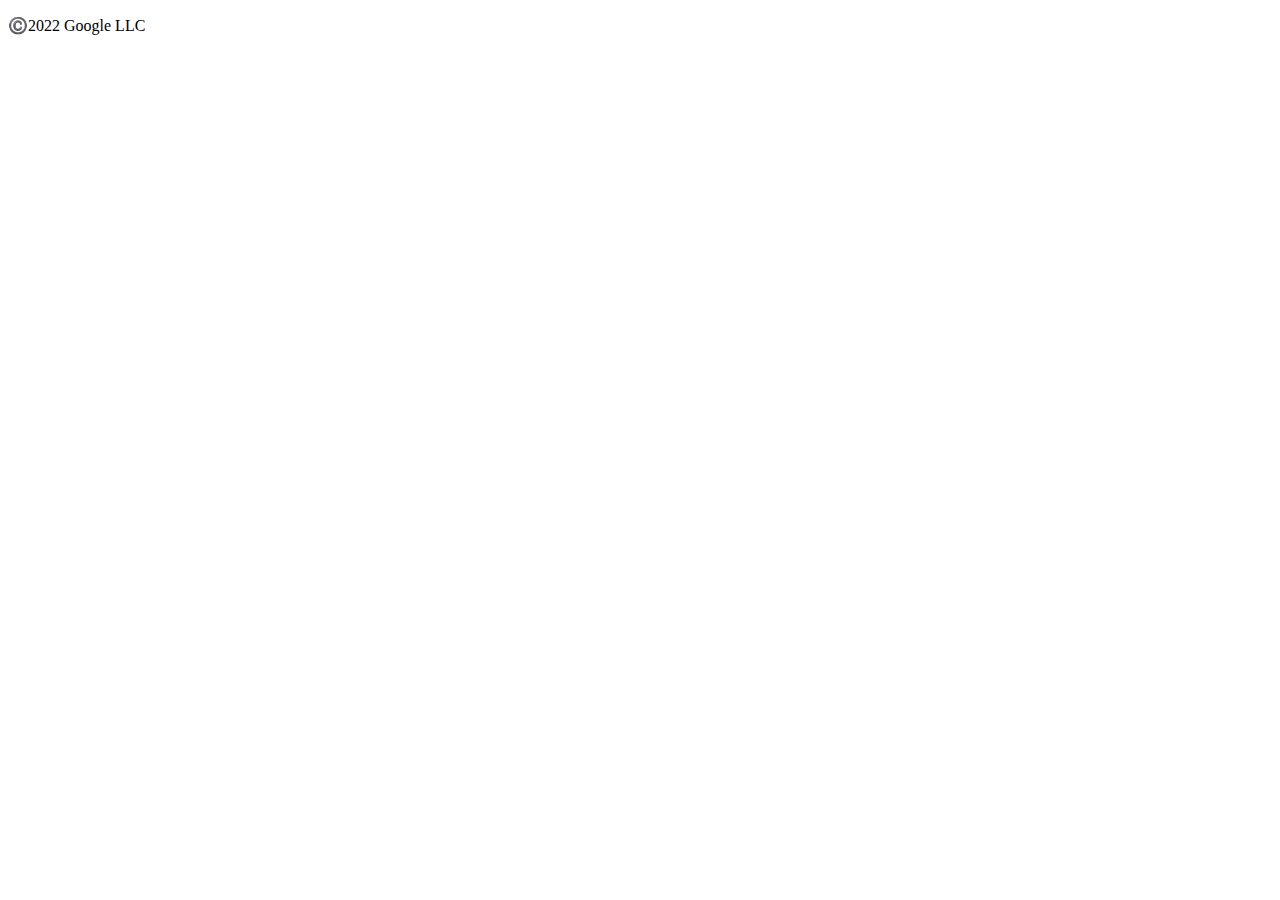
==== index.html @ 53bb259f "Merge pull request #1 from dhirajsingha143/Sections" ====
<!DOCTYPE html>
<html lang="en">
<head>
    <meta charset="UTF-8">
    <meta http-equiv="X-UA-Compatible" content="IE=edge">
    <meta name="viewport" content="width=device-width, initial-scale=1.0">
    <title>YouTube</title>
</head>
<body>
    <nav id="navigation">
        <div id="logo"></div>
        <div id="nav-YT">
            <div></div>
            <div></div>
            <div></div>
            <div></div>
        </div>
        <div id="nav-user">
            <div></div>
            <div></div>
            <div></div>
            <div></div>
            <div></div>
            <div></div>
        </div>
        <div id="nav-subscription">
            <div></div>
            <div></div>
        </div>
        <div id="nav-explore">
            <div></div>
            <div></div>
            <div></div>
            <div></div>
            <div></div>
            <div></div>
            <div></div>
            <div></div>
            <div></div>
        </div>
        <div id="nav-moreYT">
            <div></div>
            <div></div>
            <div></div>
            <div></div>
            <div></div>
        </div>
        <div id="nav-settings"></div>
        <div id="nav-report"></div>
        <div id="nav-help"></div>
        <div id="feedback"></div>
        <div id="nav-policys">
            <p>©️2022 Google LLC</p>   
        </div>
    </nav>
</body>
</html>
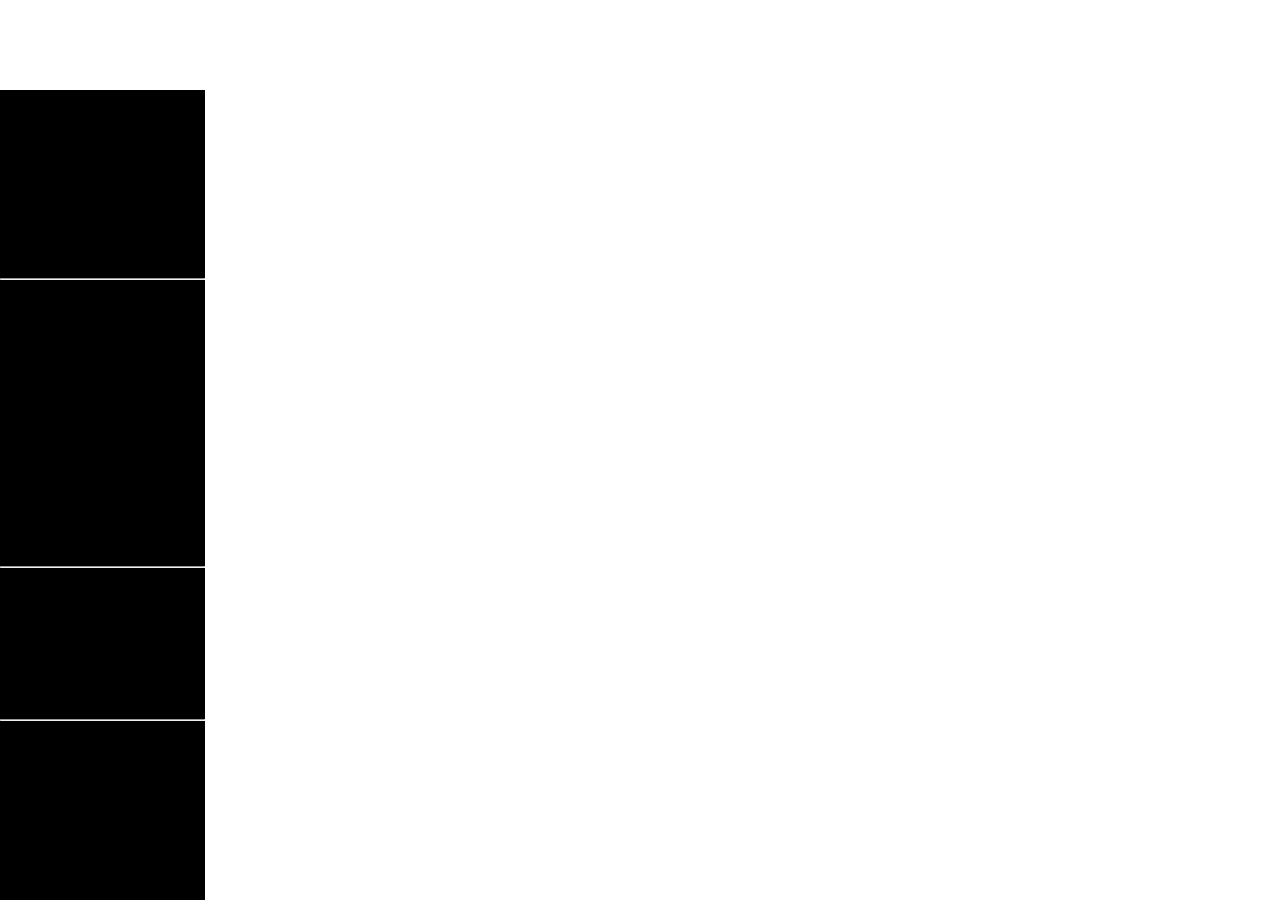
==== commit c6ca6c38: "Navigational outline is done structure is ready for content." ====
--- a/index.html
+++ b/index.html
@@ -5,16 +5,17 @@
     <meta http-equiv="X-UA-Compatible" content="IE=edge">
     <meta name="viewport" content="width=device-width, initial-scale=1.0">
     <title>YouTube</title>
+    <link rel="stylesheet" href="styles.css">
 </head>
 <body>
     <nav id="navigation">
-        <div id="logo"></div>
         <div id="nav-YT">
             <div></div>
             <div></div>
             <div></div>
             <div></div>
         </div>
+        <hr>
         <div id="nav-user">
             <div></div>
             <div></div>
@@ -23,10 +24,12 @@
             <div></div>
             <div></div>
         </div>
+        <hr>
         <div id="nav-subscription">
             <div></div>
             <div></div>
         </div>
+        <hr>
         <div id="nav-explore">
             <div></div>
             <div></div>
@@ -38,6 +41,7 @@
             <div></div>
             <div></div>
         </div>
+        <hr>
         <div id="nav-moreYT">
             <div></div>
             <div></div>
@@ -45,10 +49,12 @@
             <div></div>
             <div></div>
         </div>
-        <div id="nav-settings"></div>
+        <hr>
+        <div id="nav-setting"></div>
         <div id="nav-report"></div>
         <div id="nav-help"></div>
         <div id="feedback"></div>
+        <hr>
         <div id="nav-policys">
             <p>©️2022 Google LLC</p>   
         </div>
--- a/styles.css
+++ b/styles.css
@@ -0,0 +1,29 @@
+#navigation{
+    position: fixed;
+    width: 16vw;
+    height: 100vh;
+    background-color: rgb(0, 0, 0);
+    left: 0px;
+    top: 10vh;
+    overflow:auto;
+    color: white;
+}
+#navigation #nav-YT{
+    height:20vh;
+}
+#navigation #nav-user{
+    height: 30vh;
+}
+#navigation #nav-subscription{
+    height: 15vh;
+}
+#navigation #nav-explore{
+    height: 40vh;
+}
+#navigation #nav-moreYT{
+    height: 20vh;
+}
+#navigation #nav-setting{
+    height: 10vh;
+}
+
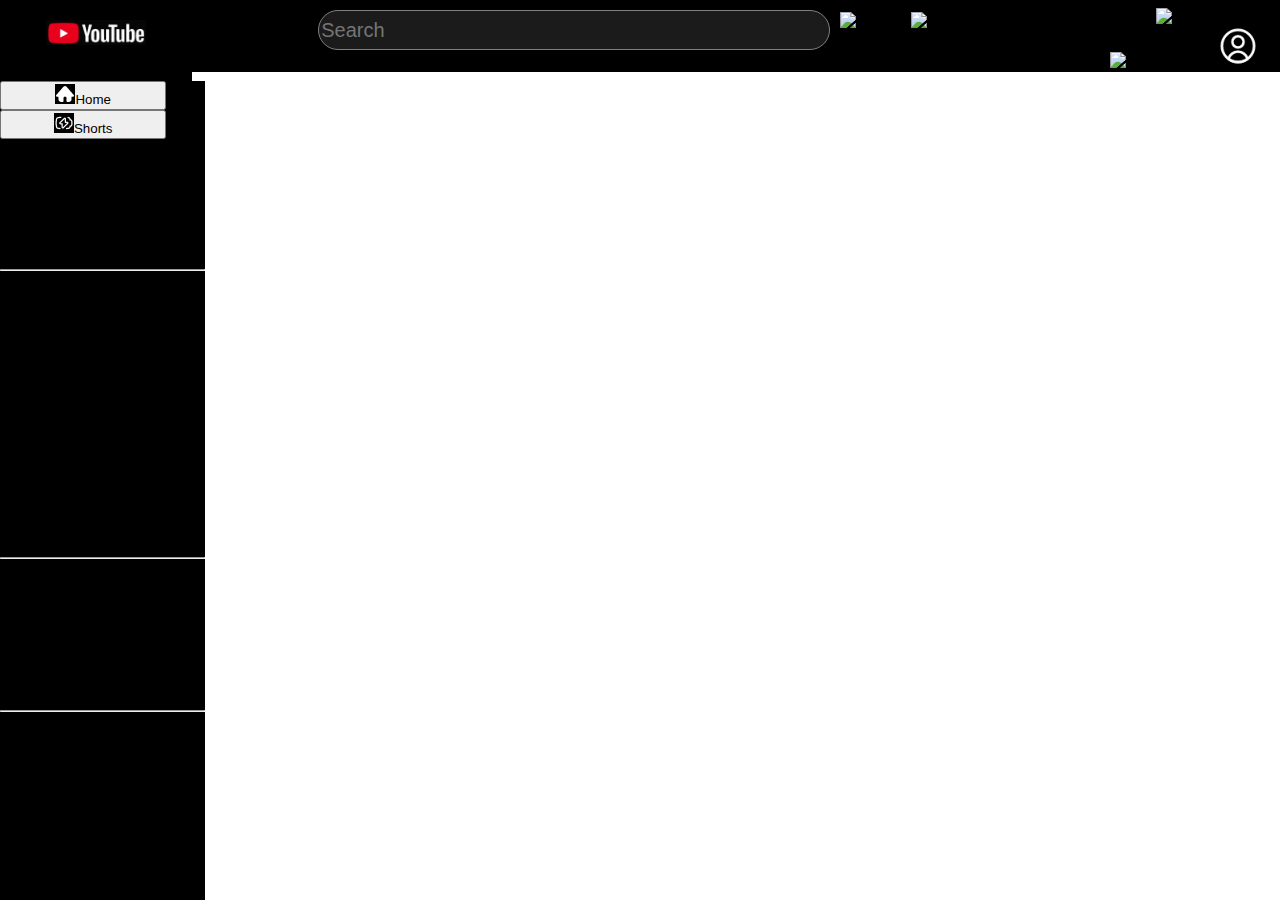
==== commit 6b65129f: "comple alignment and content filled in top navigation bar and working on left side nav." ====
--- a/index.html
+++ b/index.html
@@ -10,10 +10,8 @@
 <body>
     <nav id="navigation">
         <div id="nav-YT">
-            <div></div>
-            <div></div>
-            <div></div>
-            <div></div>
+            <button><img src="home.png" alt="home">Home</button>
+            <button><img src="shorts.png" alt="shorts">Shorts</button>
         </div>
         <hr>
         <div id="nav-user">
@@ -59,5 +57,24 @@
             <p>©️2022 Google LLC</p>   
         </div>
     </nav>
+    <div id="lead-container">
+        <div id="start">
+            <img src="yt-logo.png" alt="YouTube">
+        </div>
+        <div id="central">
+            <input type="search" name="search" placeholder="Search" autocomplete="off">
+            <div class="search">
+                <img src="search.png" alt="search">
+                <img src="voice.png" alt="voice">
+            </div>
+        </div>
+        <div id="end">
+            <div>
+            <img src="record.png" alt="record">
+            <img src="notification.png" alt="notification">
+            <img src="profile.png" alt="profile" class="profile-img">
+            </div>
+        </div>
+    </div>
 </body>
 </html>--- a/styles.css
+++ b/styles.css
@@ -4,12 +4,18 @@
     height: 100vh;
     background-color: rgb(0, 0, 0);
     left: 0px;
-    top: 10vh;
+    top: 9vh;
     overflow:auto;
     color: white;
 }
 #navigation #nav-YT{
-    height:20vh;
+    height:20vh;  
+}
+#navigation button{
+    width: 13vw;
+}
+#navigation #nav-YT img{
+    
 }
 #navigation #nav-user{
     height: 30vh;
@@ -26,4 +32,69 @@
 #navigation #nav-setting{
     height: 10vh;
 }
+#lead-container{
+    position: fixed;
+    height: 8vh;
+    width: 100vw;
+    background-color: rgb(0, 0, 0);
+    left: 0px;
+    top: 0px;
+    display: flex;
+    flex-direction: row;
+    text-align: center;
+}
+#lead-container #start{
+    background-color: rgb(0, 0, 0);
+    width: 15vw;
+    height: 9vh;
+}
 
+#lead-container #start img{
+    height: 25px;
+    width: 100px;
+    padding-top: 20px;
+}
+
+#lead-container #central{
+    background-color: rgb(0, 0, 0);
+    width: 70vw;
+    display: flex;
+    flex-direction: row;
+    justify-content: center;
+    
+}
+#lead-container #central input{
+    font-size: 20px;
+    width: 40vw;
+    height: 40px;
+    margin-top: 10px;
+    border-radius: 20px;
+    background-color: rgb(27, 27, 27);
+    border:1px solid grey;
+    color: white;
+}
+#lead-container #central img{
+    padding-top: 12px;
+    padding-left: 10px;
+    height: 35px;
+    width: 35px;
+}
+#lead-container #end{
+    background-color: rgb(0, 0, 0);
+    width: 15vw; 
+}
+#lead-container #end div{
+    padding-top: 8px;
+    float: right;
+    padding-right: 15px;
+}
+#lead-container #end img{
+    height: 40px;
+    width: 40px;
+    padding-left: 15px;
+}
+#lead-container #end .profile-img{
+    border-radius: 50%;
+}
+
+
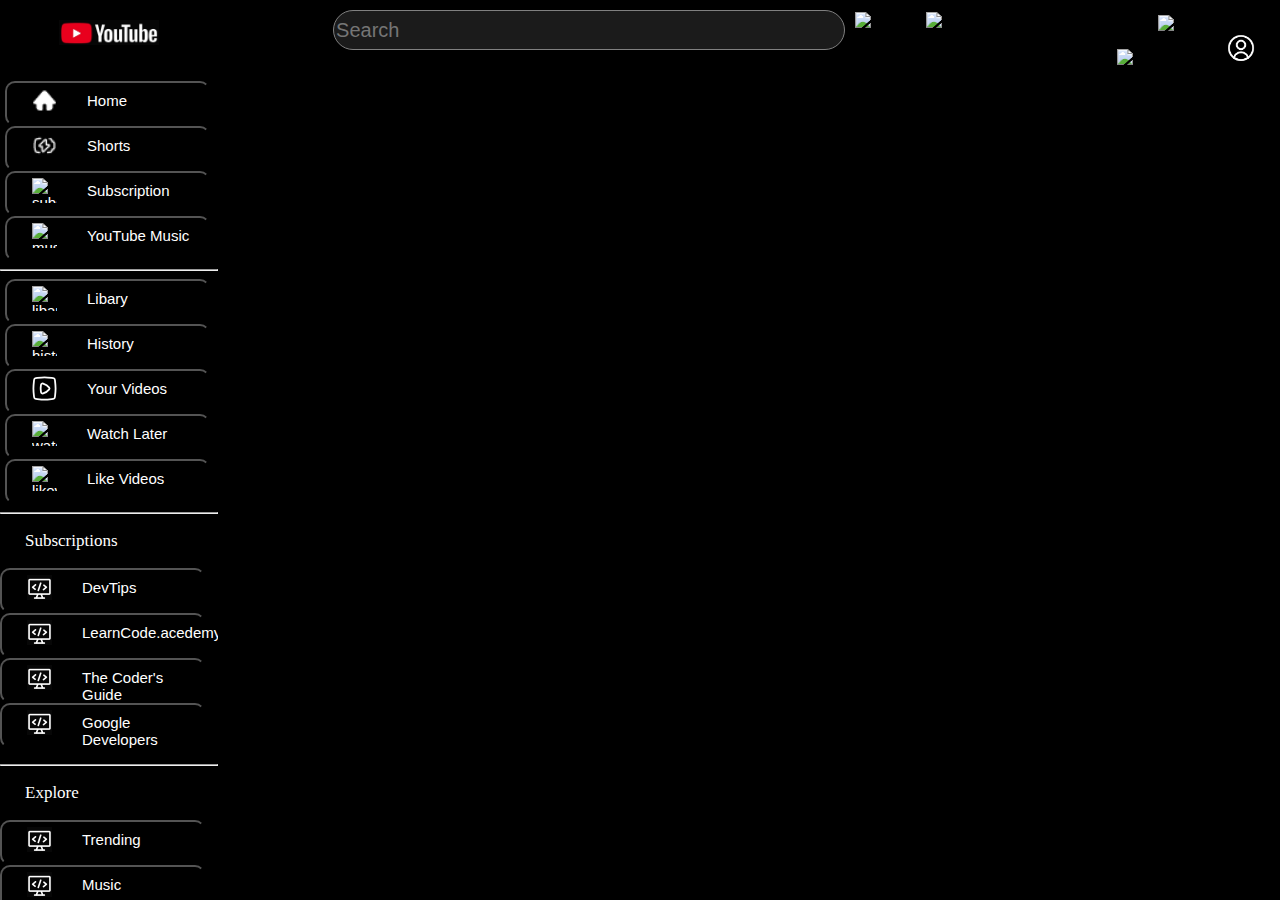
==== commit 90e149c9: "Completed the side navigational content filling on structure basis." ====
--- a/index.html
+++ b/index.html
@@ -10,51 +10,72 @@
 <body>
     <nav id="navigation">
         <div id="nav-YT">
-            <button><img src="home.png" alt="home">Home</button>
-            <button><img src="shorts.png" alt="shorts">Shorts</button>
+            <button><img src="home.png" alt="home"><div>Home</div></button>
+            <button><img src="shorts.png" alt="shorts"><div>Shorts</div></button>
+            <button><img src="subscription.png" alt="subscription"><div>Subscription</div></button>
+            <button><img src="music.png" alt="music"><div>YouTube Music</div></button>
         </div>
         <hr>
         <div id="nav-user">
-            <div></div>
-            <div></div>
-            <div></div>
-            <div></div>
-            <div></div>
-            <div></div>
+            <button><img src="libary.png" alt="libary"><div>Libary</div></button>
+            <button><img src="history.png" alt="history"><div>History</div></button>
+            <button><img src="data:image/svg+xml;utf8,%3Csvg%20xmlns%3D%22http%3A%2F%2Fwww.w3.org%2F2000%2Fsvg%22%20fill%3D%22none%22%20viewBox%3D%220%200%2014%2014%22%20height%3D%2236%22%20width%3D%2236%22%3E%3Cpath%20stroke%3D%22%23fbfbfb%22%20d%3D%22M1.18233%2011.887C1.23387%2012.3672%201.61486%2012.7479%202.09496%2012.8004C3.66389%2012.9719%205.30725%2013.2076%207.00003%2013.2076C8.69281%2013.2076%2010.3362%2012.9719%2011.9051%2012.8004C12.3852%2012.7479%2012.7662%2012.3672%2012.8177%2011.887C12.9855%2010.3238%2013.2076%208.68654%2013.2076%207.00003C13.2076%205.31352%2012.9855%203.67622%2012.8177%202.11302C12.7662%201.63282%2012.3852%201.25215%2011.9051%201.19966C10.3362%201.02814%208.69281%200.79248%207.00003%200.79248C5.30725%200.79248%203.66389%201.02814%202.09496%201.19966C1.61486%201.25215%201.23387%201.63282%201.18233%202.11302C1.01454%203.67622%200.79248%205.31352%200.79248%207.00003C0.79248%208.68654%201.01454%2010.3238%201.18233%2011.887Z%22%3E%3C%2Fpath%3E%3Cpath%20stroke%3D%22%23fbfbfb%22%20stroke-linecap%3D%22round%22%20stroke-linejoin%3D%22round%22%20d%3D%22M4.85274%206.99991C4.85274%207.56269%204.94905%208.37128%205.04174%209.01923C5.12412%209.59511%205.69326%209.96438%206.24135%209.76938C7.55747%209.30111%208.78443%208.58127%209.62875%207.50113C9.85945%207.206%209.85946%206.79381%209.62878%206.49867C8.78453%205.41851%207.55753%204.69868%206.24141%204.23044C5.69334%204.03545%205.12423%204.40468%205.04181%204.98054C4.94909%205.62849%204.85274%206.43712%204.85274%206.99991Z%22%3E%3C%2Fpath%3E%3C%2Fsvg%3E" alt="yourvideos"><div>Your Videos</div></button>
+            <button><img src="watchlater.png" alt="watchlater"><div>Watch Later</div></button>
+            <button><img src="like.png" alt="likevideos"><div>Like Videos</div></button>
         </div>
         <hr>
         <div id="nav-subscription">
-            <div></div>
-            <div></div>
+            <p>Subscriptions</p>
+            <button><img src="subs.png" alt="subs"><div>DevTips</div></button>
+            <button><img src="subs.png" alt="subs"><div>LearnCode.acedemy</div></button>
+            <button><img src="subs.png" alt="subs"><div>The Coder's Guide</div></button>
+            <button><img src="subs.png" alt="subs"><div>Google Developers</div></button>
         </div>
         <hr>
         <div id="nav-explore">
-            <div></div>
-            <div></div>
-            <div></div>
-            <div></div>
-            <div></div>
-            <div></div>
-            <div></div>
-            <div></div>
-            <div></div>
+            <p>Explore</p>
+            <button><img src="subs.png" alt="Trending"><div>Trending</div></button>
+            <button><img src="subs.png" alt="Music"><div>Music</div></button>
+            <button><img src="subs.png" alt="Films"><div>Films</div></button>
+            <button><img src="subs.png" alt="Live"><div>Live</div></button>
+            <button><img src="subs.png" alt="Gaming"><div>Gaming</div></button>
+            <button><img src="subs.png" alt="News"><div>News</div></button>
+            <button><img src="subs.png" alt="Sport"><div>Sport</div></button>
+            <button><img src="subs.png" alt="Learning"><div>Learning</div></button>
+            <button><img src="subs.png" alt="Fashion & beauty"><div>Fashion & beauty</div></button>
         </div>
         <hr>
         <div id="nav-moreYT">
-            <div></div>
-            <div></div>
-            <div></div>
-            <div></div>
-            <div></div>
+            <p>More from YouTube</p>
+            <button><img src="subs.png" alt="Trending"><div>YouTube Premium</div></button>
+            <button><img src="subs.png" alt="Music"><div>Creator Studio</div></button>
+            <button><img src="subs.png" alt="Films"><div>YouTube Music</div></button>
+            <button><img src="subs.png" alt="Live"><div>YouTube Kids</div></button>
+            <button><img src="subs.png" alt="Gaming"><div>YouTube TV</div></button>
         </div>
         <hr>
-        <div id="nav-setting"></div>
-        <div id="nav-report"></div>
-        <div id="nav-help"></div>
-        <div id="feedback"></div>
+        <div id="nav-setting">
+            <button><img src="subs.png" alt="Settings"><div>Settings</div></button>
+            <button><img src="subs.png" alt="Report history"><div>Report history</div></button>
+            <button><img src="subs.png" alt="Help"><div>Help</div></button>
+            <button><img src="subs.png" alt="Send feedback"><div>Send feedback</div></button>
+        </div>
         <hr>
-        <div id="nav-policys">
-            <p>©️2022 Google LLC</p>   
+        <div id="policys">
+            <a href="#">About</a>
+            <a href="#">Press</a>
+            <a href="#">copyright</a>
+            <a href="#">Contact us</a>
+            <a href="#">Creator</a>
+            <a href="#">Advertise</a>
+            <a href="#">Developers</a>
+            <span class="gap"></span>
+            <a href="#">Term</a>
+            <a href="#">Privacy</a>
+            <a href="#">Policy</a>
+            <a href="#">How YouTube works</a>
+            <a href="#">Test new features</a>
+            <h4>© Present by Dhiraj</h4>
         </div>
     </nav>
     <div id="lead-container">
--- a/styles.css
+++ b/styles.css
@@ -1,36 +1,77 @@
+body{
+    background-color: black;
+}
+
 #navigation{
     position: fixed;
-    width: 16vw;
+    width: 17vw;
     height: 100vh;
     background-color: rgb(0, 0, 0);
     left: 0px;
     top: 9vh;
-    overflow:auto;
+    overflow:scroll;
     color: white;
 }
 #navigation #nav-YT{
-    height:20vh;  
+    height:20vh;
+    padding-left: 5px;
 }
 #navigation button{
-    width: 13vw;
+    display: flex;
+    width: 16vw;
+    height: 5vh;
+    text-align: left;
+    padding-left: 25px;
+    padding-top: 5px;
+    border-radius: 10px;
+    font-size: 15px;
+    background-color: rgb(0, 0, 0);
+    color: white;
 }
-#navigation #nav-YT img{
-    
+#navigation button div{
+    padding-top: 4px;
+}
+#navigation button:hover{
+    background-color: rgb(29, 29, 29);
+}
+#navigation img{
+    height: 25px;
+    width: 25px;
+    padding-right: 30px;
 }
 #navigation #nav-user{
+    height: 25vh;
+    padding-left: 5px;
+}
+#navigation p{
+    font-size: 17px;
+    padding-left: 25px;
+}
+#navigation #nav-subscription{
+    height: 25vh;
+}
+#navigation #nav-explore{
+    height: 50vh;
+}
+#navigation #nav-moreYT{
     height: 30vh;
 }
-#navigation #nav-subscription{
-    height: 15vh;
-}
-#navigation #nav-explore{
-    height: 40vh;
-}
-#navigation #nav-moreYT{
+#navigation #nav-setting{
     height: 20vh;
 }
-#navigation #nav-setting{
-    height: 10vh;
+#navigation #policys{
+    height: 30vh;
+}
+#navigation a{
+    color: rgb(172, 169, 169);
+    text-decoration: none;
+    margin-left: 25px;
+    font-size: 13px;
+}
+#navigation h4{
+    color: grey;
+    text-align: center;
+    padding-top: 20px;
 }
 #lead-container{
     position: fixed;
@@ -45,7 +86,7 @@
 }
 #lead-container #start{
     background-color: rgb(0, 0, 0);
-    width: 15vw;
+    width: 17.38vw;
     height: 9vh;
 }
 
@@ -84,13 +125,13 @@
     width: 15vw; 
 }
 #lead-container #end div{
-    padding-top: 8px;
+    padding-top: 15px;
     float: right;
     padding-right: 15px;
 }
 #lead-container #end img{
-    height: 40px;
-    width: 40px;
+    height: 30px;
+    width: 30px;
     padding-left: 15px;
 }
 #lead-container #end .profile-img{
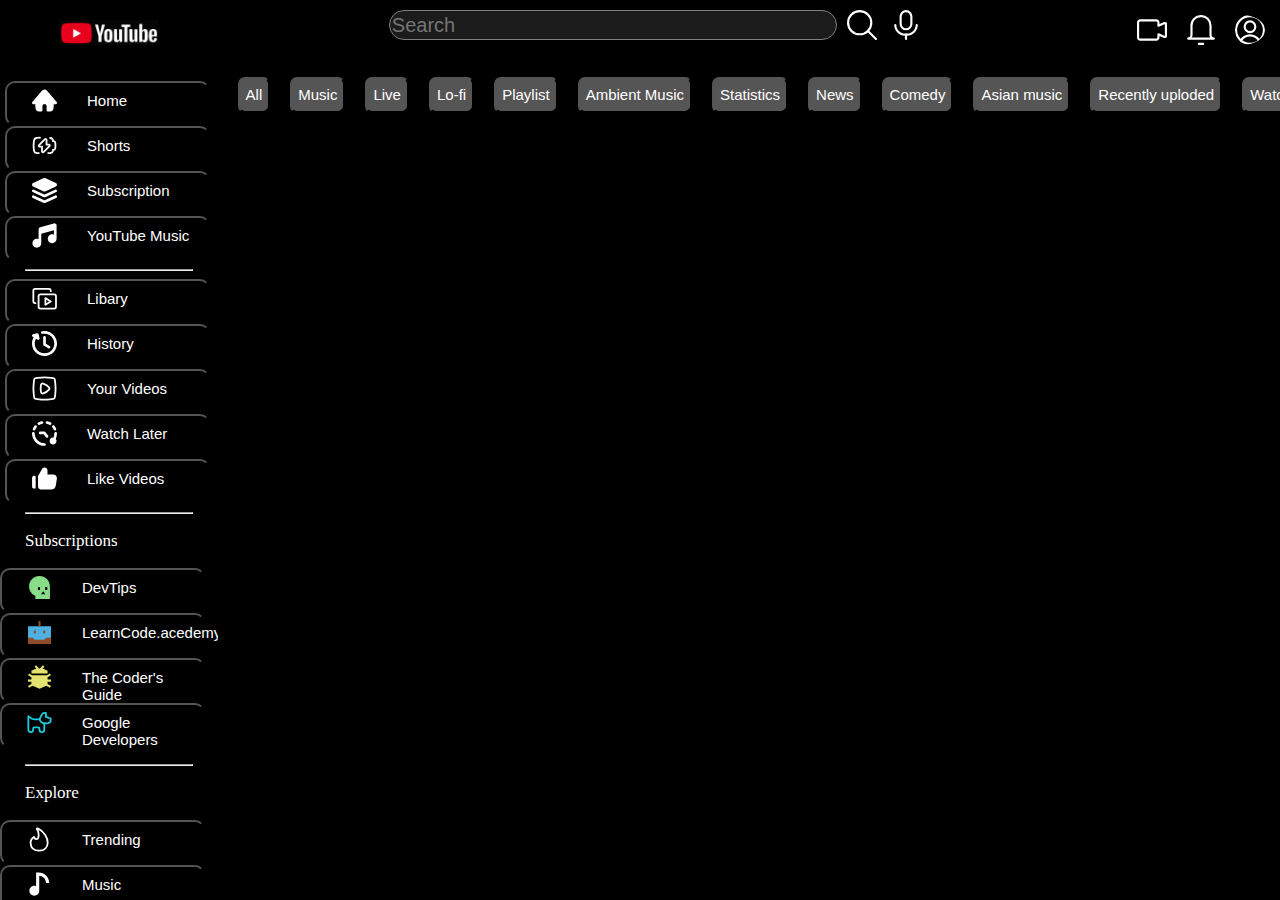
==== commit d8ee0a2d: "Merge pull request #7 from dhirajsingha143/leadcontainer" ====
--- a/index.html
+++ b/index.html
@@ -10,55 +10,55 @@
 <body>
     <nav id="navigation">
         <div id="nav-YT">
-            <button><img src="home.png" alt="home"><div>Home</div></button>
-            <button><img src="shorts.png" alt="shorts"><div>Shorts</div></button>
-            <button><img src="subscription.png" alt="subscription"><div>Subscription</div></button>
-            <button><img src="music.png" alt="music"><div>YouTube Music</div></button>
+            <button><img src="data:image/svg+xml;utf8,%3Csvg%20xmlns%3D%22http%3A%2F%2Fwww.w3.org%2F2000%2Fsvg%22%20fill%3D%22none%22%20viewBox%3D%220%200%2014%2014%22%20height%3D%2236%22%20width%3D%2236%22%3E%3Cpath%20fill%3D%22%23ffffff%22%20fill-rule%3D%22evenodd%22%20d%3D%22M6.46044%209.07125H7.5391C7.91248%209.26605%208.16738%209.65681%208.16738%2010.1071V12.6471C8.16738%2012.9232%208.39124%2013.1471%208.66738%2013.1471H10.1632C11.0795%2013.1471%2011.8587%2012.4787%2011.9982%2011.5731C12.1258%2010.7445%2012.1789%209.90722%2012.1574%209.07125H13.25C13.5433%209.07125%2013.8097%208.9003%2013.9318%208.63367C14.054%208.36705%2014.0096%208.05368%2013.8181%207.83154L8.32548%201.46014C7.62737%200.65033%206.37265%200.650333%205.67454%201.46014L0.181954%207.83154C-0.00954164%208.05368%20-0.053989%208.36705%200.0681832%208.63367C0.190355%208.9003%200.456729%209.07125%200.750011%209.07125H1.84253C1.82106%209.90722%201.87416%2010.7445%202.00176%2011.5731C2.14121%2012.4787%202.92044%2013.1471%203.83668%2013.1471H5.33216C5.6083%2013.1471%205.83216%2012.9232%205.83216%2012.6471V10.1071C5.83216%209.65681%206.08706%209.26605%206.46044%209.07125Z%22%20clip-rule%3D%22evenodd%22%3E%3C%2Fpath%3E%3C%2Fsvg%3E" alt="home"><div>Home</div></button>
+            <button><img src="data:image/svg+xml;utf8,%3Csvg%20xmlns%3D%22http%3A%2F%2Fwww.w3.org%2F2000%2Fsvg%22%20fill%3D%22none%22%20viewBox%3D%220%200%2014%2014%22%20height%3D%2236%22%20width%3D%2236%22%3E%3Cpath%20stroke%3D%22%23f9f9f9%22%20stroke-linecap%3D%22round%22%20d%3D%22M4.49709%202.63574C3.91352%202.67575%203.33845%202.72729%202.77327%202.77793C2.70194%202.78433%202.63077%202.7907%202.55976%202.79704C1.84066%202.86123%201.2563%203.41964%201.15252%204.1341C1.01805%205.0598%200.87915%206.0183%200.87915%207.00004C0.87915%207.98179%201.01805%208.94028%201.15252%209.86598C1.2563%2010.5804%201.84066%2011.1388%202.55976%2011.203C2.63076%2011.2094%202.70193%2011.2158%202.77325%2011.2221C3.12151%2011.2534%203.47352%2011.2849%203.82897%2011.3139%22%3E%3C%2Fpath%3E%3Cpath%20stroke%3D%22%23f9f9f9%22%20stroke-linecap%3D%22round%22%20d%3D%22M10.1056%202.77783C10.177%202.78422%2010.2481%202.7906%2010.3191%202.79694C11.0382%202.86113%2011.6226%203.41954%2011.7264%204.134C11.7461%204.26972%2011.7659%204.40614%2011.7854%204.54324C11.911%204.55535%2012.0356%204.57096%2012.1589%204.58816C12.634%204.65442%2013.0023%205.05299%2013.0427%205.53098C13.0829%206.00705%2013.1209%206.49807%2013.1209%206.99994C13.1209%207.50182%2013.0829%207.99284%2013.0427%208.46891C13.0023%208.9469%2012.634%209.34547%2012.1589%209.41173C12.0356%209.42893%2011.911%209.44454%2011.7853%209.45665C11.7659%209.59374%2011.7461%209.73016%2011.7264%209.86588C11.6226%2010.5803%2011.0382%2011.1387%2010.3191%2011.2029C10.2481%2011.2093%2010.1769%2011.2157%2010.1056%2011.222C9.75737%2011.2533%209.40536%2011.2848%209.04993%2011.3138%22%3E%3C%2Fpath%3E%3Cpath%20stroke%3D%22%23f9f9f9%22%20stroke-linecap%3D%22round%22%20stroke-linejoin%3D%22round%22%20d%3D%22M8.14586%203.82438C8.14586%203.38157%207.61273%203.15731%207.2962%203.46697L3.9189%206.77103C3.59859%207.0844%203.82045%207.62844%204.26855%207.62844H5.59417V10.323C5.59417%2010.7658%206.1273%2010.9901%206.44383%2010.6804L9.82113%207.37636C10.1414%207.063%209.91958%206.51895%209.47148%206.51895H8.14586V3.82438Z%22%3E%3C%2Fpath%3E%3C%2Fsvg%3E" alt="shorts"><div>Shorts</div></button>
+            <button><img src="data:image/svg+xml;utf8,%3Csvg%20xmlns%3D%22http%3A%2F%2Fwww.w3.org%2F2000%2Fsvg%22%20fill%3D%22none%22%20viewBox%3D%220%200%2014%2014%22%20height%3D%2236%22%20width%3D%2236%22%3E%3Cpath%20fill%3D%22%23ffffff%22%20fill-rule%3D%22evenodd%22%20d%3D%22M6.99999%200.00231934C6.76977%200.00231934%206.54201%200.0496367%206.33084%200.141334L0.61855%202.80687L0.604823%202.81353C0.429623%202.9019%200.28239%203.03716%200.17952%203.20426C0.076651%203.37136%200.0221835%203.56374%200.0221835%203.75996C0.0221835%203.95619%200.076651%204.14856%200.17952%204.31566C0.282389%204.48276%200.429622%204.61802%200.604823%204.70639L0.619858%204.71366L6.3198%207.35379L6.33084%207.35859C6.54201%207.45028%206.76977%207.4976%206.99999%207.4976C7.23021%207.4976%207.45805%207.45045%207.66922%207.35875L13.3814%204.69305L13.3952%204.68639C13.5704%204.59802%2013.7176%204.46276%2013.8205%204.29566C13.9233%204.12856%2013.9778%203.93619%2013.9778%203.73996C13.9778%203.54374%2013.9233%203.35136%2013.8205%203.18426C13.7176%203.01716%2013.5704%202.8819%2013.3952%202.79353L13.3801%202.78626L7.68019%200.14613L7.66915%200.141334C7.45798%200.0496367%207.23021%200.00231934%206.99999%200.00231934ZM13.9312%206.89616C14.1045%207.27238%2013.94%207.71785%2013.5638%207.89116L7.69841%2010.5931L7.69586%2010.5943C7.47288%2010.696%207.23066%2010.7486%206.98557%2010.7486C6.74049%2010.7486%206.49827%2010.696%206.27529%2010.5942L6.27146%2010.5925L6.27146%2010.5925L0.434922%207.89057C0.0590321%207.71656%20-0.104622%207.27077%200.0693891%206.89489C0.243401%206.519%200.689183%206.35534%201.06507%206.52935L6.89902%209.23008C6.92624%209.24228%206.95573%209.24859%206.98557%209.24859C7.01556%209.24859%207.04521%209.24222%207.07254%209.22989L7.07336%209.22952L12.9362%206.52876C13.3124%206.35546%2013.7579%206.51995%2013.9312%206.89616ZM13.5638%2011.1412C13.94%2010.9679%2014.1045%2010.5224%2013.9312%2010.1462C13.7579%209.76995%2013.3124%209.60546%2012.9362%209.77876L7.07336%2012.4795L7.07254%2012.4799C7.04521%2012.4922%207.01556%2012.4986%206.98557%2012.4986C6.95573%2012.4986%206.92624%2012.4923%206.89902%2012.4801L1.06507%209.77935C0.689183%209.60534%200.2434%209.769%200.0693891%2010.1449C-0.104622%2010.5208%200.0590322%2010.9666%200.434922%2011.1406L6.27146%2013.8425L6.27146%2013.8425L6.27529%2013.8442C6.49827%2013.946%206.74049%2013.9986%206.98557%2013.9986C7.23066%2013.9986%207.47288%2013.946%207.69586%2013.8443L7.69841%2013.8431L13.5638%2011.1412Z%22%20clip-rule%3D%22evenodd%22%3E%3C%2Fpath%3E%3C%2Fsvg%3E" alt="subscription"><div>Subscription</div></button>
+            <button><img src="data:image/svg+xml;utf8,%3Csvg%20xmlns%3D%22http%3A%2F%2Fwww.w3.org%2F2000%2Fsvg%22%20fill%3D%22none%22%20viewBox%3D%220%200%2014%2014%22%20height%3D%2236%22%20width%3D%2236%22%3E%3Cpath%20fill%3D%22%23ffffff%22%20fill-rule%3D%22evenodd%22%20d%3D%22M12.7813%200.230179C12.597%200.193973%2012.4069%200.200536%2012.2256%200.249364L12.2256%200.249343L12.2201%200.250877L4.58664%202.36915C4.32857%202.43944%204.10049%202.59212%203.93716%202.80402C3.7731%203.01684%203.68344%203.27764%203.68193%203.54636L3.68192%203.54636V3.55057V3.76756V5.50539V9.03898C3.38217%208.91019%203.0519%208.83887%202.70497%208.83887C1.33699%208.83887%200.228027%209.94783%200.228027%2011.3158C0.228027%2012.6838%201.33699%2013.7928%202.70497%2013.7928C4.07295%2013.7928%205.18192%2012.6838%205.18192%2011.3158L5.1819%2011.3059L5.18192%2011.3007V6.07545L12.2719%204.10601V6.56974C11.9722%206.44095%2011.6419%206.36963%2011.295%206.36963C9.92699%206.36963%208.81802%207.47859%208.81802%208.84657C8.81802%2010.2146%209.92699%2011.3235%2011.295%2011.3235C12.6124%2011.3235%2013.6896%2010.295%2013.7674%208.99716C13.7704%208.97003%2013.7719%208.94246%2013.7719%208.91454V8.85091L13.7719%208.84657L13.7719%208.84224V3.11928L13.7719%201.4317L13.7719%201.4296V1.40234C13.7719%201.36384%2013.769%201.3257%2013.7632%201.28821C13.7465%201.14879%2013.7059%201.01291%2013.6429%200.886627C13.5591%200.718578%2013.4378%200.572009%2013.2884%200.458204C13.1391%200.344396%2012.9656%200.266386%2012.7813%200.230179Z%22%20clip-rule%3D%22evenodd%22%3E%3C%2Fpath%3E%3C%2Fsvg%3E" alt="music"><div>YouTube Music</div></button>
         </div>
         <hr>
         <div id="nav-user">
-            <button><img src="libary.png" alt="libary"><div>Libary</div></button>
-            <button><img src="history.png" alt="history"><div>History</div></button>
+            <button><img src="data:image/svg+xml;utf8,%3Csvg%20xmlns%3D%22http%3A%2F%2Fwww.w3.org%2F2000%2Fsvg%22%20fill%3D%22none%22%20viewBox%3D%220%200%2014%2014%22%20height%3D%2236%22%20width%3D%2236%22%3E%3Cpath%20stroke%3D%22%23ffffff%22%20stroke-linecap%3D%22round%22%20stroke-linejoin%3D%22round%22%20d%3D%22M3.6875%205.65625C3.6875%205.10397%204.13522%204.65625%204.6875%204.65625H12.4375C12.9898%204.65625%2013.4375%205.10397%2013.4375%205.65625V11.6562C13.4375%2012.2085%2012.9898%2012.6562%2012.4375%2012.6562H4.6875C4.13522%2012.6562%203.6875%2012.2085%203.6875%2011.6562V5.65625Z%22%3E%3C%2Fpath%3E%3Cpath%20stroke%3D%22%23ffffff%22%20stroke-linecap%3D%22round%22%20stroke-linejoin%3D%22round%22%20d%3D%22M10.5%202.875V2.59375C10.5%202.04147%2010.0523%201.59375%209.5%201.59375H1.75C1.19772%201.59375%200.75%202.04147%200.75%202.59375V8.59375C0.75%209.14603%201.19772%209.59375%201.75%209.59375H1.9375%22%3E%3C%2Fpath%3E%3Cpath%20stroke%3D%22%23ffffff%22%20stroke-linecap%3D%22round%22%20stroke-linejoin%3D%22round%22%20d%3D%22M7.5%206.78125L10.5%208.65625L7.5%2010.5312V6.78125Z%22%3E%3C%2Fpath%3E%3C%2Fsvg%3E" alt="libary"><div>Libary</div></button>
+            <button><img src="data:image/svg+xml;utf8,%3Csvg%20xmlns%3D%22http%3A%2F%2Fwww.w3.org%2F2000%2Fsvg%22%20fill%3D%22none%22%20viewBox%3D%220%200%2014%2014%22%20height%3D%2236%22%20width%3D%2236%22%3E%3Cpath%20fill%3D%22%23ffffff%22%20fill-rule%3D%22evenodd%22%20d%3D%22M5.91741%201.60858C7.18387%201.3537%208.54287%201.54113%209.74948%202.23776C12.3796%203.75626%2013.2807%207.11937%2011.7622%209.74948C10.2437%2012.3796%206.88063%2013.2807%204.25052%2011.7622C1.63807%2010.2539%200.731447%206.92571%202.20751%204.30359L3.13637%204.86091C3.39649%205.01698%203.72501%205.001%203.96874%204.8204C4.21247%204.63981%204.32342%204.33018%204.24985%204.03589L3.6954%201.8181C3.59494%201.41625%203.18774%201.17193%202.78589%201.27239L0.568098%201.82684C0.273809%201.90041%200.0528159%202.14402%200.0081681%202.44406C-0.0364796%202.7441%200.104011%203.0415%200.364128%203.19757L0.920877%203.53162C-0.986865%206.87453%200.163329%2011.1345%203.50052%2013.0613C6.84807%2014.994%2011.1286%2013.847%2013.0613%2010.4995C14.994%207.15193%2013.847%202.87143%2010.4995%200.938725C8.96475%200.0526509%207.23205%20-0.18607%205.62147%200.138066C5.2154%200.21979%204.95246%200.615226%205.03418%201.0213C5.11591%201.42737%205.51134%201.69031%205.91741%201.60858ZM7%202.75C7.41421%202.75%207.75%203.08579%207.75%203.5V7.07536L9.88587%208.35688C10.2411%208.56999%2010.3562%209.03069%2010.1431%209.38587C9.93001%209.74106%209.46931%209.85623%209.11413%209.64312L6.61413%208.14312C6.38822%208.00758%206.25%207.76345%206.25%207.5V3.5C6.25%203.08579%206.58579%202.75%207%202.75Z%22%20clip-rule%3D%22evenodd%22%3E%3C%2Fpath%3E%3C%2Fsvg%3E" alt="history"><div>History</div></button>
             <button><img src="data:image/svg+xml;utf8,%3Csvg%20xmlns%3D%22http%3A%2F%2Fwww.w3.org%2F2000%2Fsvg%22%20fill%3D%22none%22%20viewBox%3D%220%200%2014%2014%22%20height%3D%2236%22%20width%3D%2236%22%3E%3Cpath%20stroke%3D%22%23fbfbfb%22%20d%3D%22M1.18233%2011.887C1.23387%2012.3672%201.61486%2012.7479%202.09496%2012.8004C3.66389%2012.9719%205.30725%2013.2076%207.00003%2013.2076C8.69281%2013.2076%2010.3362%2012.9719%2011.9051%2012.8004C12.3852%2012.7479%2012.7662%2012.3672%2012.8177%2011.887C12.9855%2010.3238%2013.2076%208.68654%2013.2076%207.00003C13.2076%205.31352%2012.9855%203.67622%2012.8177%202.11302C12.7662%201.63282%2012.3852%201.25215%2011.9051%201.19966C10.3362%201.02814%208.69281%200.79248%207.00003%200.79248C5.30725%200.79248%203.66389%201.02814%202.09496%201.19966C1.61486%201.25215%201.23387%201.63282%201.18233%202.11302C1.01454%203.67622%200.79248%205.31352%200.79248%207.00003C0.79248%208.68654%201.01454%2010.3238%201.18233%2011.887Z%22%3E%3C%2Fpath%3E%3Cpath%20stroke%3D%22%23fbfbfb%22%20stroke-linecap%3D%22round%22%20stroke-linejoin%3D%22round%22%20d%3D%22M4.85274%206.99991C4.85274%207.56269%204.94905%208.37128%205.04174%209.01923C5.12412%209.59511%205.69326%209.96438%206.24135%209.76938C7.55747%209.30111%208.78443%208.58127%209.62875%207.50113C9.85945%207.206%209.85946%206.79381%209.62878%206.49867C8.78453%205.41851%207.55753%204.69868%206.24141%204.23044C5.69334%204.03545%205.12423%204.40468%205.04181%204.98054C4.94909%205.62849%204.85274%206.43712%204.85274%206.99991Z%22%3E%3C%2Fpath%3E%3C%2Fsvg%3E" alt="yourvideos"><div>Your Videos</div></button>
-            <button><img src="watchlater.png" alt="watchlater"><div>Watch Later</div></button>
-            <button><img src="like.png" alt="likevideos"><div>Like Videos</div></button>
+            <button><img src="data:image/svg+xml;utf8,%3Csvg%20xmlns%3D%22http%3A%2F%2Fwww.w3.org%2F2000%2Fsvg%22%20fill%3D%22none%22%20viewBox%3D%220%200%2014%2014%22%20height%3D%2236%22%20width%3D%2236%22%3E%3Cpath%20fill%3D%22%23ffffff%22%20fill-rule%3D%22evenodd%22%20d%3D%22M8.57167%200.100091C8.16694%200.0119673%207.7674%200.268628%207.67928%200.673359C7.59116%201.07809%207.84782%201.47763%208.25255%201.56575C8.78767%201.68227%209.30151%201.88099%209.77579%202.15485C10.1345%202.36198%2010.5932%202.2391%2010.8003%201.88039C11.0075%201.52169%2010.8846%201.06299%2010.5259%200.855858C9.91741%200.504517%209.25819%200.249571%208.57167%200.100091ZM5.7474%201.56575C6.15213%201.47763%206.40879%201.07809%206.32067%200.673359C6.23255%200.268628%205.83301%200.0119673%205.42828%200.100091C4.74176%200.249571%204.08254%200.504517%203.47408%200.855858C3.11538%201.06299%202.9925%201.52169%203.19962%201.88039C3.40675%202.2391%203.86545%202.36198%204.22416%202.15485C4.69843%201.88099%205.21228%201.68227%205.7474%201.56575ZM2.45445%202.56471C2.78191%202.81837%202.84174%203.28946%202.58808%203.61692C2.28568%204.0073%202.0392%204.43794%201.85575%204.8964C1.70187%205.28096%201.26537%205.46797%200.880796%205.31409C0.496227%205.16021%200.309218%204.72371%200.4631%204.33914C0.698355%203.75121%201.01445%203.19896%201.40225%202.69834C1.65591%202.37088%202.127%202.31105%202.45445%202.56471ZM4.6272%205.94767C4.21298%205.94767%203.8772%206.28345%203.8772%206.69767C3.8772%207.11188%204.21298%207.44767%204.6272%207.44767H6.53761L7.82634%209.05859C8.0851%209.38203%208.55707%209.43447%208.88052%209.17572C9.20396%208.91696%209.2564%208.44499%208.99765%208.12154L7.48373%206.22915C7.3414%206.05123%207.12591%205.94767%206.89808%205.94767H4.6272ZM13.2506%206.17328C13.6648%206.17688%2013.9976%206.51558%2013.994%206.92978C13.9847%208.00577%2013.7602%209.06799%2013.3351%2010.0543C13.5913%2010.3832%2013.7439%2010.7968%2013.7439%2011.246C13.7439%2012.318%2012.8749%2013.1869%2011.803%2013.1869C10.731%2013.1869%209.86206%2012.318%209.86206%2011.246C9.86206%2010.1741%2010.731%209.30509%2011.803%209.30509C11.8755%209.30509%2011.9471%209.30907%2012.0175%209.31681C12.3248%208.55479%2012.4869%207.74072%2012.4941%206.91673C12.4977%206.50253%2012.8364%206.16968%2013.2506%206.17328ZM0.755859%206.17325C1.17007%206.17325%201.50586%206.50904%201.50586%206.92325C1.50586%208.38036%202.08469%209.77778%203.11502%2010.8081C3.62519%2011.3183%204.23084%2011.723%204.89741%2011.9991C5.56397%2012.2752%206.2784%2012.4173%206.99988%2012.4173C7.41409%2012.4173%207.74988%2012.7531%207.74988%2013.1673C7.74988%2013.5815%207.41409%2013.9173%206.99988%2013.9173C6.08141%2013.9173%205.17194%2013.7364%204.32338%2013.3849C3.47483%2013.0334%202.70382%2012.5182%202.05436%2011.8688C0.742727%2010.5571%200.00585938%208.77818%200.00585938%206.92325C0.00585938%206.50904%200.341646%206.17325%200.755859%206.17325ZM11.5456%202.56471C11.873%202.31105%2012.3441%202.37088%2012.5978%202.69834C12.9856%203.19896%2013.3017%203.75121%2013.5369%204.33914C13.6908%204.72371%2013.5038%205.16021%2013.1192%205.31409C12.7347%205.46797%2012.2982%205.28096%2012.1443%204.8964C11.9608%204.43794%2011.7144%204.0073%2011.412%203.61692C11.1583%203.28946%2011.2181%202.81837%2011.5456%202.56471Z%22%20clip-rule%3D%22evenodd%22%3E%3C%2Fpath%3E%3C%2Fsvg%3E" alt="watchlater"><div>Watch Later</div></button>
+            <button><img src="data:image/svg+xml;utf8,%3Csvg%20xmlns%3D%22http%3A%2F%2Fwww.w3.org%2F2000%2Fsvg%22%20fill%3D%22none%22%20viewBox%3D%220%200%2014%2014%22%20height%3D%2236%22%20width%3D%2236%22%3E%3Cpath%20fill%3D%22%23fffdfd%22%20fill-rule%3D%22evenodd%22%20d%3D%22M4.41077%2012.9614C4.74674%2013.1215%205.11421%2013.2046%205.48639%2013.2046L10.8325%2013.2046C12.0641%2013.2046%2013.1122%2012.3076%2013.3025%2011.0908L13.9283%207.0875C14.1179%205.8745%2013.1801%204.77858%2011.9523%204.77858L8.66859%204.77858L8.66859%202.42096C8.66859%201.52336%207.94094%200.795715%207.04334%200.795715C6.45504%200.795715%205.91266%201.11363%205.62525%201.62695L3.54791%205.33702C3.42254%205.56092%203.35671%205.81324%203.35671%206.06984L3.35671%2011.5123C3.35671%2012.0906%203.68923%2012.6175%204.21134%2012.8663L4.41077%2012.9614ZM1.04366%205.52026C0.779409%205.52026%200.525982%205.62523%200.339129%205.81209C0.152276%205.99894%200.0473027%206.25237%200.0473027%206.51662L0.0473032%2011.6292C0.0473032%2011.8935%200.152276%2012.1469%200.339129%2012.3338C0.525981%2012.5206%200.779408%2012.6256%201.04366%2012.6256L1.04387%2012.6256L1.54023%2012.6254C1.81629%2012.6253%202.04001%2012.4014%202.04001%2012.1254L2.04001%206.02005C2.04001%205.8874%201.9873%205.76019%201.89349%205.66642C1.79967%205.57264%201.67244%205.51999%201.5398%205.52005L1.04366%205.52026Z%22%20clip-rule%3D%22evenodd%22%3E%3C%2Fpath%3E%3C%2Fsvg%3E" alt="likevideos"><div>Like Videos</div></button>
         </div>
         <hr>
         <div id="nav-subscription">
             <p>Subscriptions</p>
-            <button><img src="subs.png" alt="subs"><div>DevTips</div></button>
-            <button><img src="subs.png" alt="subs"><div>LearnCode.acedemy</div></button>
-            <button><img src="subs.png" alt="subs"><div>The Coder's Guide</div></button>
-            <button><img src="subs.png" alt="subs"><div>Google Developers</div></button>
+            <button><img src="data:image/svg+xml;utf8,%3Csvg%20xmlns%3D%22http%3A%2F%2Fwww.w3.org%2F2000%2Fsvg%22%20fill%3D%22none%22%20viewBox%3D%220%200%2024%2024%22%20height%3D%2236%22%20width%3D%2236%22%3E%3Cpath%20fill%3D%22%2388dd88%22%20fill-rule%3D%22evenodd%22%20d%3D%22M12%201C17.5228%201%2022%205.47715%2022%2011V23H8V20.1679C4.46819%2018.6248%202%2015.1006%202%2011C2%205.47715%206.47715%201%2012%201ZM10.5%2011.5V14.5H12.5V11.5H10.5ZM17.5%2014.5V11.5H19.5V14.5H17.5ZM15.5%2015.5L13.5%2018.5H17.5L15.5%2015.5Z%22%20clip-rule%3D%22evenodd%22%3E%3C%2Fpath%3E%3C%2Fsvg%3E" alt="subs"><div>DevTips</div></button>
+            <button><img src="data:image/svg+xml;utf8,%3Csvg%20xmlns%3D%22http%3A%2F%2Fwww.w3.org%2F2000%2Fsvg%22%20fill%3D%22none%22%20viewBox%3D%220%200%2024%2024%22%20height%3D%2236%22%20width%3D%2236%22%3E%3Cpath%20fill%3D%22%234db1e3%22%20d%3D%22M1%206H23V23H1z%22%3E%3C%2Fpath%3E%3Cpath%20fill%3D%22%238d4d2b%22%20fill-rule%3D%22evenodd%22%20d%3D%22M23%2017V23H1V17H5.5L7.5%2019H16.5L18.5%2017H23Z%22%20clip-rule%3D%22evenodd%22%3E%3C%2Fpath%3E%3Cpath%20fill%3D%22%238d4d2b%22%20fill-rule%3D%22evenodd%22%20d%3D%22M13%201V6H11V1H13ZM6.5%2013V10H8.5V13H6.5ZM15.5%2010V13H17.5V10H15.5Z%22%20clip-rule%3D%22evenodd%22%3E%3C%2Fpath%3E%3C%2Fsvg%3E" alt="subs"><div>LearnCode.acedemy</div></button>
+            <button><img src="data:image/svg+xml;utf8,%3Csvg%20xmlns%3D%22http%3A%2F%2Fwww.w3.org%2F2000%2Fsvg%22%20fill%3D%22none%22%20viewBox%3D%220%200%2024%2024%22%20height%3D%2236%22%20width%3D%2236%22%3E%3Cpath%20fill%3D%22%23e3e371%22%20fill-rule%3D%22evenodd%22%20d%3D%22M11.6685%203.25437L8.70711%200.292969L7.29289%201.70718L9.14638%203.56066C8.21871%203.76062%207.39838%204.03295%206.72146%204.30372C6.06484%204.56636%205.53785%204.82966%205.17211%205.02915C4.98909%205.12898%204.84599%205.21309%204.74676%205.27349C4.69713%205.3037%204.65842%205.32801%204.63114%205.34542L4.59883%205.36626L4.5892%205.37258L4.58603%205.37467L4.58397%205.37604L5%206.00008L4.6359%205.4541C4.5845%205.37705%204.58388%205.37612%204.58397%205.37604L4.25%205.59869V8.25012H19.75V5.59869L19.416%205.37604L19.4151%205.37545L19.414%205.37467L19.4108%205.37258L19.4012%205.36626L19.3689%205.34542C19.3416%205.32801%2019.3029%205.3037%2019.2532%205.27349C19.154%205.21309%2019.0109%205.12898%2018.8279%205.02915C18.4622%204.82966%2017.9352%204.56636%2017.2785%204.30372C16.6016%204.03295%2015.7813%203.76062%2014.8536%203.56066L16.7071%201.70718L15.2929%200.292969L12.3315%203.25437C12.2218%203.25153%2012.1113%203.25008%2012%203.25008C11.8887%203.25008%2011.7782%203.25153%2011.6685%203.25437ZM19%206.00008C19.416%205.37604%2019.4162%205.37618%2019.416%205.37604L19%206.00008ZM1.99614%208.13188L4.82806%209.75012H19.1719L22.0039%208.13188L22.9961%209.86837L19.75%2011.7233V14.0001H23V16.0001H19.75V18.2769L22.9961%2020.1319L22.0039%2021.8684L18.6642%2019.96L12%2022.8161L5.33582%2019.96L1.99614%2021.8684L1.00386%2020.1319L4.25%2018.2769V16.0001H1V14.0001H4.25V11.7233L1.00386%209.86837L1.99614%208.13188Z%22%20clip-rule%3D%22evenodd%22%3E%3C%2Fpath%3E%3C%2Fsvg%3E" alt="subs"><div>The Coder's Guide</div></button>
+            <button><img src="data:image/svg+xml;utf8,%3Csvg%20xmlns%3D%22http%3A%2F%2Fwww.w3.org%2F2000%2Fsvg%22%20fill%3D%22none%22%20viewBox%3D%220%200%2014%2014%22%20height%3D%2236%22%20width%3D%2236%22%3E%3Cpath%20stroke%3D%22%231acfdf%22%20stroke-linecap%3D%22round%22%20stroke-linejoin%3D%22round%22%20d%3D%22M0.75%2011.0179V3.4286L2.00388%204.4317C2.63714%204.93831%203.42396%205.21431%204.23493%205.21431H7L8.29215%202.63C8.59464%202.02503%209.21297%201.64288%209.88935%201.64288H10.5714V3.87503L13.25%204.76788V5.66074C13.25%206.64696%2012.4505%207.44645%2011.4643%207.44645H9.67857V11.0179C9.67857%2011.7575%209.07895%2012.3572%208.33929%2012.3572C7.59962%2012.3572%207%2011.7575%207%2011.0179V10.5715C7%2010.0783%206.60025%209.6786%206.10714%209.6786H4.32143C3.82832%209.6786%203.42857%2010.0783%203.42857%2010.5715V11.0179C3.42857%2011.7575%202.82895%2012.3572%202.08929%2012.3572C1.34962%2012.3572%200.75%2011.7575%200.75%2011.0179Z%22%3E%3C%2Fpath%3E%3Cpath%20stroke%3D%22%231acfdf%22%20stroke-linecap%3D%22round%22%20stroke-linejoin%3D%22round%22%20d%3D%22M7.01184%205.09712C7.18732%205.81385%208.01205%207.29224%209.90719%207.47196%22%3E%3C%2Fpath%3E%3C%2Fsvg%3E" alt="subs"><div>Google Developers</div></button>
         </div>
         <hr>
         <div id="nav-explore">
             <p>Explore</p>
-            <button><img src="subs.png" alt="Trending"><div>Trending</div></button>
-            <button><img src="subs.png" alt="Music"><div>Music</div></button>
-            <button><img src="subs.png" alt="Films"><div>Films</div></button>
-            <button><img src="subs.png" alt="Live"><div>Live</div></button>
-            <button><img src="subs.png" alt="Gaming"><div>Gaming</div></button>
-            <button><img src="subs.png" alt="News"><div>News</div></button>
-            <button><img src="subs.png" alt="Sport"><div>Sport</div></button>
-            <button><img src="subs.png" alt="Learning"><div>Learning</div></button>
-            <button><img src="subs.png" alt="Fashion & beauty"><div>Fashion & beauty</div></button>
+            <button><img src="data:image/svg+xml;utf8,%3Csvg%20xmlns%3D%22http%3A%2F%2Fwww.w3.org%2F2000%2Fsvg%22%20fill%3D%22none%22%20viewBox%3D%220%200%2014%2014%22%20height%3D%2236%22%20width%3D%2236%22%3E%3Cpath%20stroke%3D%22%23ffffff%22%20stroke-linecap%3D%22round%22%20stroke-linejoin%3D%22round%22%20d%3D%22M5.98088%200.802921C5.9229%200.768288%205.85662%200.75%205.78909%200.75C5.72155%200.75%205.65528%200.768288%205.5973%200.802921C5.54947%200.840814%205.5172%200.894927%205.5066%200.955015C5.496%201.0151%205.50779%201.07699%205.53976%201.12897C6.39464%202.60937%206.7609%204.47764%206.2844%205.97805C5.97599%206.94915%204.72467%207.00501%204.2062%206.12789C4.09979%205.94787%204.00388%205.76126%203.91913%205.56893C3.32336%205.89982%202.82961%206.38759%202.4915%206.97929C2.15338%207.57099%201.98382%208.244%202.00122%208.92527C2.10223%2011.4198%203.70816%2013.2406%206.79599%2013.2406C9.88383%2013.2406%2011.4853%2011.3227%2011.5908%208.92527C11.7154%206.04841%209.67286%202.50986%205.98088%200.802921Z%22%3E%3C%2Fpath%3E%3C%2Fsvg%3E" alt="Trending"><div>Trending</div></button>
+            <button><img src="data:image/svg+xml;utf8,%3Csvg%20xmlns%3D%22http%3A%2F%2Fwww.w3.org%2F2000%2Fsvg%22%20fill%3D%22none%22%20viewBox%3D%220%200%2024%2024%22%20height%3D%2236%22%20width%3D%2236%22%3E%3Cpath%20fill%3D%22%23fffefe%22%20fill-rule%3D%22evenodd%22%20d%3D%22M10.25%200.5H8.75V2V13.5828C8.20844%2013.368%207.618%2013.25%207%2013.25C4.37665%2013.25%202.25%2015.3766%202.25%2018C2.25%2020.6234%204.37665%2022.75%207%2022.75C9.62335%2022.75%2011.75%2020.6234%2011.75%2018V3.51758C15.3826%203.77396%2018.25%206.80212%2018.25%2010.5H21.25C21.25%204.97715%2016.7728%200.5%2011.25%200.5H10.25Z%22%20clip-rule%3D%22evenodd%22%3E%3C%2Fpath%3E%3C%2Fsvg%3E" alt="Music"><div>Music</div></button>
+            <button><img src="data:image/svg+xml;utf8,%3Csvg%20xmlns%3D%22http%3A%2F%2Fwww.w3.org%2F2000%2Fsvg%22%20fill%3D%22none%22%20viewBox%3D%220%200%2014%2014%22%20height%3D%2236%22%20width%3D%2236%22%3E%3Cpath%20fill%3D%22%23fcfcfc%22%20fill-rule%3D%22evenodd%22%20d%3D%22M0%203.5C0%201.567%201.567%200%203.5%200C5.433%200%207%201.567%207%203.5C7%205.433%205.433%207%203.5%207C1.567%207%200%205.433%200%203.5ZM10.5%202C9.11929%202%208%203.11929%208%204.5C8%205.88071%209.11929%207%2010.5%207C11.8807%207%2013%205.88071%2013%204.5C13%203.11929%2011.8807%202%2010.5%202ZM1.91187%209.60888C1.91187%208.71874%202.63347%207.99713%203.52361%207.99713H9.63824C10.5284%207.99713%2011.25%208.71874%2011.25%209.60888V12.3883C11.25%2013.2784%2010.5284%2014%209.63824%2014H3.52361C2.63347%2014%201.91187%2013.2784%201.91187%2012.3883V9.60888ZM13.8781%209.74854C13.8781%209.33432%2013.5424%208.99854%2013.1281%208.99854C12.7139%208.99854%2012.3781%209.33432%2012.3781%209.74854V12.2485C12.3781%2012.6627%2012.7139%2012.9985%2013.1281%2012.9985C13.5424%2012.9985%2013.8781%2012.6627%2013.8781%2012.2485V9.74854Z%22%20clip-rule%3D%22evenodd%22%3E%3C%2Fpath%3E%3C%2Fsvg%3E" alt="Films"><div>Films</div></button>
+            <button><img src="data:image/svg+xml;utf8,%3Csvg%20xmlns%3D%22http%3A%2F%2Fwww.w3.org%2F2000%2Fsvg%22%20fill%3D%22none%22%20viewBox%3D%220%200%2014%2014%22%20height%3D%2236%22%20width%3D%2236%22%3E%3Cpath%20stroke%3D%22%23f8f8f8%22%20stroke-linecap%3D%22round%22%20stroke-linejoin%3D%22round%22%20d%3D%22M12.2344%206.68321C13.1354%207.32211%2013.36%208.6033%2012.482%209.27357C11.6371%209.91864%2010.6412%2010.357%209.57394%2010.5387C7.84205%2010.8335%206.06398%2010.4282%204.63089%209.41207C3.19779%208.3959%202.22706%206.85206%201.93225%205.12016C1.75058%204.05289%201.83476%202.96809%202.16393%201.95728C2.50596%200.907%203.7893%200.695042%204.69034%201.33395L12.2344%206.68321Z%22%3E%3C%2Fpath%3E%3Cpath%20stroke%3D%22%23f8f8f8%22%20stroke-linecap%3D%22round%22%20stroke-linejoin%3D%22round%22%20d%3D%22M4.07533%208.97021L2.1785%2011.6621C1.71197%2012.3242%202.1849%2013.2372%202.99484%2013.2381L6.23219%2013.2417C6.99242%2013.2425%207.47552%2012.4283%207.11044%2011.7614L6.29018%2010.2632%22%3E%3C%2Fpath%3E%3Cpath%20stroke%3D%22%23f8f8f8%22%20stroke-linecap%3D%22round%22%20d%3D%22M11.1697%203.10184C11.5737%202.53257%2011.3091%201.65102%2010.5789%201.13283C9.84859%200.61465%208.92913%200.656063%208.52519%201.22533%22%3E%3C%2Fpath%3E%3C%2Fsvg%3E" alt="Live"><div>Live</div></button>
+            <button><img src="data:image/svg+xml;utf8,%3Csvg%20xmlns%3D%22http%3A%2F%2Fwww.w3.org%2F2000%2Fsvg%22%20fill%3D%22none%22%20viewBox%3D%220%200%2014%2014%22%20height%3D%2236%22%20width%3D%2236%22%3E%3Cpath%20stroke%3D%22%23ffffff%22%20stroke-linecap%3D%22round%22%20stroke-linejoin%3D%22round%22%20d%3D%22M12.0354%206.66797C12.2592%207.02224%2012.405%207.4303%2012.4477%207.87293C12.5508%208.94423%2012.6214%2010.1012%2012.626%2011.1776C12.6322%2012.6291%2011.2606%2013.8896%2010.0922%2013.0284C9.42931%2012.5398%209.10003%2011.8436%209.00329%2011.1828H4.99654C4.8998%2011.8436%204.57052%2012.5398%203.90765%2013.0284C2.73922%2013.8896%201.36761%2012.6291%201.3738%2011.1776C1.37839%2010.1012%201.44899%208.94423%201.55215%207.87293C1.59478%207.4303%201.74059%207.02224%201.96438%206.66797%22%3E%3C%2Fpath%3E%3Cpath%20stroke%3D%22%23ffffff%22%20stroke-linejoin%3D%22round%22%20d%3D%22M4.14121%205.22115C5.0604%205.32419%206.01732%205.44518%207.00015%205.44518C7.98298%205.44518%208.9399%205.32419%209.8591%205.22115C10.339%205.16735%2010.7215%204.78684%2010.7659%204.30594C10.8698%203.17949%2010.9926%201.73529%2010.9926%200.75L8.59609%202.16787L7.00015%200.75L5.40421%202.16787L3.00769%200.75C3.00769%201.73529%203.1305%203.17949%203.2344%204.30594C3.27876%204.78683%203.66127%205.16735%204.14121%205.22115Z%22%3E%3C%2Fpath%3E%3Cpath%20stroke%3D%22%23ffffff%22%20stroke-linecap%3D%22round%22%20stroke-linejoin%3D%22round%22%20d%3D%22M4.08203%208.13257H5.72589%22%3E%3C%2Fpath%3E%3Cpath%20stroke%3D%22%23ffffff%22%20stroke-linecap%3D%22round%22%20stroke-linejoin%3D%22round%22%20d%3D%22M4.90381%207.31079L4.90381%208.95465%22%3E%3C%2Fpath%3E%3Cpath%20stroke%3D%22%23ffffff%22%20stroke-linecap%3D%22round%22%20stroke-linejoin%3D%22round%22%20d%3D%22M9.14783%208.13257L9.14783%208.34998%22%3E%3C%2Fpath%3E%3C%2Fsvg%3E" alt="Gaming"><div>Gaming</div></button>
+            <button><img src="data:image/svg+xml;utf8,%3Csvg%20xmlns%3D%22http%3A%2F%2Fwww.w3.org%2F2000%2Fsvg%22%20fill%3D%22none%22%20viewBox%3D%220%200%2014%2014%22%20height%3D%2236%22%20width%3D%2236%22%3E%3Cpath%20stroke%3D%22%23ffffff%22%20stroke-linecap%3D%22round%22%20stroke-linejoin%3D%22round%22%20d%3D%22M13%2013.25H8%22%3E%3C%2Fpath%3E%3Cpath%20stroke%3D%22%23ffffff%22%20stroke-linecap%3D%22round%22%20stroke-linejoin%3D%22round%22%20d%3D%22M8%208.25H13%22%3E%3C%2Fpath%3E%3Cpath%20stroke%3D%22%23ffffff%22%20stroke-linecap%3D%22round%22%20stroke-linejoin%3D%22round%22%20d%3D%22M8%2010.75H13%22%3E%3C%2Fpath%3E%3Cpath%20stroke%3D%22%23ffffff%22%20stroke-linecap%3D%22round%22%20stroke-linejoin%3D%22round%22%20d%3D%22M13.1714%204.42995C13.4898%205.05095%2013.0061%205.75%2012.3082%205.75H8.65828C7.96977%205.75%207.48565%205.06762%207.78991%204.44998C8.4446%203.12098%209.28347%202.14947%2010.5%200.75C11.6673%202.14503%2012.4962%203.11307%2013.1714%204.42995Z%22%3E%3C%2Fpath%3E%3Cpath%20stroke%3D%22%23ffffff%22%20stroke-linecap%3D%22round%22%20stroke-linejoin%3D%22round%22%20d%3D%22M3.24995%2013.4989C4.76816%2013.4989%205.99892%2012.2682%205.99892%2010.7499C5.99892%209.23173%204.76816%208.00098%203.24995%208.00098C1.73173%208.00098%200.500977%209.23173%200.500977%2010.7499C0.500977%2012.2682%201.73173%2013.4989%203.24995%2013.4989Z%22%3E%3C%2Fpath%3E%3Cpath%20stroke%3D%22%23ffffff%22%20d%3D%22M0.852037%204.72319C0.905251%205.20321%201.28956%205.58738%201.76936%205.64256C2.2492%205.69774%202.74412%205.75%203.25%205.75C3.75588%205.75%204.2508%205.69774%204.73064%205.64256C5.21044%205.58738%205.59475%205.20321%205.64796%204.72319C5.70089%204.24573%205.75%203.7533%205.75%203.25C5.75%202.74669%205.70089%202.25427%205.64796%201.77681C5.59475%201.29679%205.21044%200.912623%204.73064%200.857443C4.2508%200.802257%203.75588%200.75%203.25%200.75C2.74412%200.75%202.2492%200.802257%201.76936%200.857443C1.28956%200.912623%200.905251%201.29679%200.852037%201.77681C0.799107%202.25427%200.75%202.74669%200.75%203.25C0.75%203.7533%200.799107%204.24573%200.852037%204.72319Z%22%3E%3C%2Fpath%3E%3C%2Fsvg%3E" alt="News"><div>News</div></button>
+            <button><img src="data:image/svg+xml;utf8,%3Csvg%20xmlns%3D%22http%3A%2F%2Fwww.w3.org%2F2000%2Fsvg%22%20fill%3D%22none%22%20viewBox%3D%220%200%2014%2014%22%20height%3D%2236%22%20width%3D%2236%22%3E%3Cpath%20stroke%3D%22%23ffffff%22%20stroke-linecap%3D%22round%22%20stroke-linejoin%3D%22round%22%20d%3D%22M7%209.5L7%2013.5%22%3E%3C%2Fpath%3E%3Cpath%20stroke%3D%22%23ffffff%22%20stroke-linecap%3D%22round%22%20stroke-linejoin%3D%22round%22%20d%3D%22M3.5%2013.5L10.5%2013.5%22%3E%3C%2Fpath%3E%3Cpath%20stroke%3D%22%23ffffff%22%20stroke-linecap%3D%22round%22%20stroke-linejoin%3D%22round%22%20d%3D%22M3.5%200.5H0.5V3.5C0.5%205.15685%201.84315%206.5%203.5%206.5V0.5Z%22%3E%3C%2Fpath%3E%3Cpath%20stroke%3D%22%23ffffff%22%20stroke-linecap%3D%22round%22%20stroke-linejoin%3D%22round%22%20d%3D%22M10.5%200.5H13.5V3.5C13.5%205.15685%2012.1569%206.5%2010.5%206.5V0.5Z%22%3E%3C%2Fpath%3E%3Cpath%20stroke%3D%22%23ffffff%22%20stroke-linecap%3D%22round%22%20stroke-linejoin%3D%22round%22%20d%3D%22M3.5%200.5V6C3.5%207.933%205.067%209.5%207%209.5C8.933%209.5%2010.5%207.933%2010.5%206V0.5H3.5Z%22%3E%3C%2Fpath%3E%3C%2Fsvg%3E" alt="Sport"><div>Sport</div></button>
+            <button><img src="data:image/svg+xml;utf8,%3Csvg%20xmlns%3D%22http%3A%2F%2Fwww.w3.org%2F2000%2Fsvg%22%20fill%3D%22none%22%20viewBox%3D%220%200%2014%2014%22%20height%3D%2236%22%20width%3D%2236%22%3E%3Cpath%20stroke%3D%22%23fbfbfb%22%20stroke-linecap%3D%22round%22%20stroke-linejoin%3D%22round%22%20d%3D%22M11.5%205.03108C11.5056%204.22784%2011.296%203.43776%2010.8931%202.74285C10.4902%202.04795%209.90863%201.47356%209.20879%201.07931C8.50894%200.68506%207.71631%200.485325%206.91321%200.50084C6.1101%200.516354%205.32578%200.746553%204.64168%201.16754C3.95758%201.58852%203.39864%202.18495%203.02287%202.89489C2.64711%203.60484%202.46822%204.40242%202.50479%205.20485C2.54135%206.00727%202.79204%206.78528%203.23081%207.45811C3.66959%208.13094%204.28046%208.67405%205.00002%209.03108V10.5311C5.00002%2010.6637%205.05269%2010.7909%205.14646%2010.8846C5.24023%2010.9784%205.36741%2011.0311%205.50002%2011.0311H8.50002C8.63262%2011.0311%208.7598%2010.9784%208.85357%2010.8846C8.94734%2010.7909%209.00002%2010.6637%209.00002%2010.5311V9.03108C9.7475%208.6628%2010.3775%208.09336%2010.8191%207.38675C11.2607%206.68013%2011.4965%205.86434%2011.5%205.03108V5.03108Z%22%3E%3C%2Fpath%3E%3Cpath%20stroke%3D%22%23fbfbfb%22%20stroke-linecap%3D%22round%22%20stroke-linejoin%3D%22round%22%20d%3D%22M5%2013.5H9%22%3E%3C%2Fpath%3E%3C%2Fsvg%3E" alt="Learning"><div>Learning</div></button>
+            <button><img src="data:image/svg+xml;utf8,%3Csvg%20xmlns%3D%22http%3A%2F%2Fwww.w3.org%2F2000%2Fsvg%22%20fill%3D%22none%22%20viewBox%3D%220%200%2014%2014%22%20height%3D%2236%22%20width%3D%2236%22%3E%3Cpath%20fill%3D%22%23ffffff%22%20fill-rule%3D%22evenodd%22%20d%3D%22M6.64632%200.396691C6.84159%200.201429%207.15817%200.201429%207.35343%200.396691L9.14671%202.18997L10.8813%201.14923C11.053%201.04618%2011.2697%201.05557%2011.4319%201.17309C11.5941%201.29061%2011.6705%201.49358%2011.6261%201.68888L10.8315%205.18164H3.16823L2.37368%201.68888C2.32926%201.49358%202.40567%201.29061%202.56786%201.17309C2.73005%201.05557%202.94673%201.04618%203.11848%201.14923L4.85304%202.18997L6.64632%200.396691ZM2.34078%206.43164C1.88567%206.99084%201.59058%207.56715%201.40138%208.14427C1.09219%209.08738%201.07549%2010.0096%201.06163%2010.7751L1.06119%2010.7991C1.05198%2011.3068%201.043%2011.7255%200.974538%2012.0889C0.908275%2012.4406%200.792707%2012.6998%200.596768%2012.9004C0.456224%2013.0443%200.415605%2013.2584%200.493682%2013.4438C0.571759%2013.6292%200.753327%2013.7497%200.954481%2013.7497H13.0455C13.2467%2013.7497%2013.4282%2013.6292%2013.5063%2013.4438C13.5844%2013.2584%2013.5438%2013.0443%2013.4032%2012.9004C13.2073%2012.6998%2013.0917%2012.4406%2013.0255%2012.0889C12.957%2011.7255%2012.948%2011.3068%2012.9388%2010.7991L12.9384%2010.7769V10.7769C12.9245%2010.011%2012.9078%209.08805%2012.5981%208.14415C12.4088%207.56707%2012.1135%206.9908%2011.6584%206.43164H2.34078ZM10.0637%2010.1466C10.1111%2010.4836%2010.059%2010.8438%209.95727%2011.1906C9.597%2012.4186%208.27964%2012.9863%206.99987%2012.9863C5.7201%2012.9863%204.40274%2012.4186%204.04247%2011.1906C3.94073%2010.8438%203.88861%2010.4836%203.93601%2010.1466C3.99985%209.69259%204.13028%209.25898%204.29883%208.85231C5.32537%208.69746%206.29581%208.20763%206.99988%207.60425C7.70394%208.20763%208.67438%208.69745%209.70091%208.8523C9.86946%209.25898%209.99989%209.69259%2010.0637%2010.1466Z%22%20clip-rule%3D%22evenodd%22%3E%3C%2Fpath%3E%3C%2Fsvg%3E" alt="Fashion & beauty"><div>Fashion & beauty</div></button>
         </div>
         <hr>
         <div id="nav-moreYT">
             <p>More from YouTube</p>
-            <button><img src="subs.png" alt="Trending"><div>YouTube Premium</div></button>
-            <button><img src="subs.png" alt="Music"><div>Creator Studio</div></button>
-            <button><img src="subs.png" alt="Films"><div>YouTube Music</div></button>
-            <button><img src="subs.png" alt="Live"><div>YouTube Kids</div></button>
-            <button><img src="subs.png" alt="Gaming"><div>YouTube TV</div></button>
+            <button><img src="https://assets.streamlinehq.com/image/private/w_300,h_300,ar_1/f_auto/l_watermark_mnkze9/o_30/c_scale,w_136/fl_layer_apply,x_0,y_100/v1/icons/videos/social-video-youtube-clip-v3ozgu0c0ln0t2t942h6tlj.png/social-video-youtube-clip-cvz43wmo86v09huyelg5ulj.png?_a=AJAH1WI0" alt="Premium"><div>YouTube Premium</div></button>
+            <button><img src="data:image/svg+xml;utf8,%3Csvg%20xmlns%3D%22http%3A%2F%2Fwww.w3.org%2F2000%2Fsvg%22%20fill%3D%22none%22%20viewBox%3D%220%200%2014%2014%22%20height%3D%2236%22%20width%3D%2236%22%3E%3Cpath%20stroke%3D%22%23fe0000%22%20stroke-linecap%3D%22round%22%20stroke-linejoin%3D%22round%22%20d%3D%22M5.22998%202.25L5.65998%201.14C5.7325%200.952064%205.86009%200.790411%206.02603%200.676212C6.19197%200.562014%206.38854%200.500595%206.58998%200.5H7.40998C7.61142%200.500595%207.80799%200.562014%207.97393%200.676212C8.13988%200.790411%208.26746%200.952064%208.33998%201.14L8.76998%202.25L10.23%203.09L11.41%202.91C11.6065%202.88333%2011.8064%202.91567%2011.9845%203.00292C12.1626%203.09017%2012.3107%203.22838%2012.41%203.4L12.81%204.1C12.9125%204.27435%2012.9597%204.47568%2012.9454%204.67742C12.9311%204.87916%2012.856%205.07183%2012.73%205.23L12%206.16V7.84L12.75%208.77C12.876%208.92817%2012.9511%209.12084%2012.9654%209.32258C12.9797%209.52432%2012.9325%209.72565%2012.83%209.9L12.43%2010.6C12.3307%2010.7716%2012.1826%2010.9098%2012.0045%2010.9971C11.8264%2011.0843%2011.6265%2011.1167%2011.43%2011.09L10.25%2010.91L8.78998%2011.75L8.35998%2012.86C8.28746%2013.0479%208.15988%2013.2096%207.99393%2013.3238C7.82799%2013.438%207.63142%2013.4994%207.42998%2013.5H6.58998C6.38854%2013.4994%206.19197%2013.438%206.02603%2013.3238C5.86009%2013.2096%205.7325%2013.0479%205.65998%2012.86L5.22998%2011.75L3.76998%2010.91L2.58998%2011.09C2.3935%2011.1167%202.19352%2011.0843%202.01546%2010.9971C1.83741%2010.9098%201.6893%2010.7716%201.58998%2010.6L1.18998%209.9C1.08748%209.72565%201.04026%209.52432%201.05454%209.32258C1.06882%209.12084%201.14394%208.92817%201.26998%208.77L1.99998%207.84V6.16L1.24998%205.23C1.12394%205.07183%201.04882%204.87916%201.03454%204.67742C1.02026%204.47568%201.06748%204.27435%201.16998%204.1L1.56998%203.4C1.6693%203.22838%201.81741%203.09017%201.99546%203.00292C2.17352%202.91567%202.3735%202.88333%202.56998%202.91L3.74998%203.09L5.22998%202.25ZM4.99998%207C4.99998%207.39556%205.11728%207.78224%205.33704%208.11114C5.5568%208.44004%205.86916%208.69638%206.23461%208.84776C6.60007%208.99913%207.0022%209.03874%207.39016%208.96157C7.77812%208.8844%208.13449%208.69392%208.41419%208.41421C8.6939%208.13451%208.88438%207.77814%208.96155%207.39018C9.03872%207.00222%208.99912%206.60009%208.84774%206.23463C8.69636%205.86918%208.44002%205.55682%208.11112%205.33706C7.78222%205.1173%207.39554%205%206.99998%205C6.46955%205%205.96084%205.21071%205.58577%205.58579C5.21069%205.96086%204.99998%206.46957%204.99998%207V7Z%22%3E%3C%2Fpath%3E%3C%2Fsvg%3E" alt="Studio"><div>Creator Studio</div></button>
+            <button><img src="data:image/svg+xml;utf8,%3Csvg%20xmlns%3D%22http%3A%2F%2Fwww.w3.org%2F2000%2Fsvg%22%20fill%3D%22none%22%20viewBox%3D%220%200%2048%2048%22%20height%3D%2236%22%20width%3D%2236%22%3E%3Cpath%20stroke%3D%22%23ff0000%22%20stroke-linejoin%3D%22round%22%20stroke-width%3D%223%22%20d%3D%22M3.98884%207.33132C3.0813%205.09539%205.13321%202.96272%207.41325%203.75294C15.143%206.43195%2029.8367%2012.1755%2042.7369%2020.9366C44.922%2022.4207%2044.922%2025.58%2042.7369%2027.0641C29.8367%2035.8252%2015.143%2041.5688%207.41324%2044.2478C5.13321%2045.038%203.0813%2042.9053%203.98884%2040.6694C5.93838%2035.8662%208.16667%2031.2571%209.27548%2029.0258C9.72389%2028.1235%2010.5056%2027.4386%2011.453%2027.0955L20%2024.0004L11.453%2020.9052C10.5056%2020.5621%209.72389%2019.8772%209.27548%2018.9749C8.16667%2016.7436%205.93838%2012.1345%203.98884%207.33132Z%22%3E%3C%2Fpath%3E%3C%2Fsvg%3E" alt="Music"><div>YouTube Music</div></button>
+            <button><img src="data:image/svg+xml;utf8,%3Csvg%20xmlns%3D%22http%3A%2F%2Fwww.w3.org%2F2000%2Fsvg%22%20fill%3D%22none%22%20viewBox%3D%220%200%2048%2048%22%20height%3D%2236%22%20width%3D%2236%22%3E%3Cpath%20stroke%3D%22%23ff0000%22%20stroke-linecap%3D%22round%22%20stroke-linejoin%3D%22round%22%20stroke-width%3D%223%22%20d%3D%22M17.5784%204C19.6024%203.35063%2021.7603%203%2024%203C26.2397%203%2028.3976%203.35063%2030.4216%204M44.6195%2020C44.8692%2021.2949%2045%2022.6322%2045%2024C45%2035.598%2035.598%2045%2024%2045C12.402%2045%203%2035.598%203%2024C3%2022.6322%203.13077%2021.2949%203.38049%2020%22%3E%3C%2Fpath%3E%3Cpath%20stroke%3D%22%23ff0000%22%20stroke-linecap%3D%22round%22%20stroke-linejoin%3D%22round%22%20stroke-width%3D%223%22%20d%3D%22M24%2040C29.2406%2040%2033.6966%2036.6406%2035.332%2031.9579C35.9946%2030.0606%2034.0475%2028.5342%2032.0694%2028.8888C29.9262%2029.273%2027.0842%2029.6364%2024%2029.6364C20.9158%2029.6364%2018.0738%2029.273%2015.9306%2028.8888C13.9525%2028.5342%2012.0054%2030.0606%2012.668%2031.9579C14.3034%2036.6406%2018.7594%2040%2024%2040Z%22%3E%3C%2Fpath%3E%3Cpath%20stroke%3D%22%23ff0000%22%20stroke-linejoin%3D%22round%22%20stroke-width%3D%223%22%20d%3D%22M35.062%204.53699C35.3841%203.66605%2036.6159%203.66606%2036.9379%204.53699L39.182%2010.6062L44.2017%2013.1051C44.9408%2013.473%2044.9408%2014.5275%2044.2017%2014.8955L39.182%2017.3944L36.9379%2023.4635C36.6159%2024.3345%2035.3841%2024.3345%2035.062%2023.4635L32.818%2017.3944L27.7982%2014.8955C27.0591%2014.5275%2027.0591%2013.473%2027.7982%2013.1051L32.818%2010.6062L35.062%204.53699Z%22%3E%3C%2Fpath%3E%3Cpath%20stroke%3D%22%23ff0000%22%20stroke-linejoin%3D%22round%22%20stroke-width%3D%223%22%20d%3D%22M12.9379%204.53699C12.6159%203.66605%2011.3841%203.66606%2011.062%204.53699L8.81799%2010.6062L3.79825%2013.1051C3.05911%2013.473%203.05911%2014.5275%203.79825%2014.8955L8.81799%2017.3944L11.062%2023.4635C11.3841%2024.3345%2012.6159%2024.3345%2012.9379%2023.4635L15.182%2017.3944L20.2017%2014.8955C20.9408%2014.5275%2020.9408%2013.473%2020.2017%2013.1051L15.182%2010.6062L12.9379%204.53699Z%22%3E%3C%2Fpath%3E%3C%2Fsvg%3E" alt="Kids"><div>YouTube Kids</div></button>
+            <button><img src="data:image/svg+xml;utf8,%3Csvg%20xmlns%3D%22http%3A%2F%2Fwww.w3.org%2F2000%2Fsvg%22%20fill%3D%22none%22%20viewBox%3D%220%200%2014%2014%22%20height%3D%2236%22%20width%3D%2236%22%3E%3Cpath%20stroke%3D%22%23fd0000%22%20stroke-linecap%3D%22round%22%20stroke-linejoin%3D%22round%22%20d%3D%22M12.5%203H1.5C0.947715%203%200.5%203.44772%200.5%204V12.5C0.5%2013.0523%200.947715%2013.5%201.5%2013.5H12.5C13.0523%2013.5%2013.5%2013.0523%2013.5%2012.5V4C13.5%203.44772%2013.0523%203%2012.5%203Z%22%3E%3C%2Fpath%3E%3Cpath%20stroke%3D%22%23fd0000%22%20stroke-linecap%3D%22round%22%20stroke-linejoin%3D%22round%22%20d%3D%22M10%205.5H4C3.44772%205.5%203%205.94772%203%206.5V10C3%2010.5523%203.44772%2011%204%2011H10C10.5523%2011%2011%2010.5523%2011%2010V6.5C11%205.94772%2010.5523%205.5%2010%205.5Z%22%3E%3C%2Fpath%3E%3Cpath%20stroke%3D%22%23fd0000%22%20stroke-linecap%3D%22round%22%20stroke-linejoin%3D%22round%22%20d%3D%22M5%200.5L7%203L9%200.5%22%3E%3C%2Fpath%3E%3C%2Fsvg%3E" alt="TV"><div>YouTube TV</div></button>
         </div>
         <hr>
         <div id="nav-setting">
-            <button><img src="subs.png" alt="Settings"><div>Settings</div></button>
-            <button><img src="subs.png" alt="Report history"><div>Report history</div></button>
-            <button><img src="subs.png" alt="Help"><div>Help</div></button>
-            <button><img src="subs.png" alt="Send feedback"><div>Send feedback</div></button>
+            <button><img src="data:image/svg+xml;utf8,%3Csvg%20xmlns%3D%22http%3A%2F%2Fwww.w3.org%2F2000%2Fsvg%22%20fill%3D%22none%22%20viewBox%3D%220%200%2014%2014%22%20height%3D%2236%22%20width%3D%2236%22%3E%3Cpath%20stroke%3D%22%23ffffff%22%20stroke-linecap%3D%22round%22%20stroke-linejoin%3D%22round%22%20d%3D%22M5.22998%202.25L5.65998%201.14C5.7325%200.952064%205.86009%200.790411%206.02603%200.676212C6.19197%200.562014%206.38854%200.500595%206.58998%200.5H7.40998C7.61142%200.500595%207.80799%200.562014%207.97393%200.676212C8.13988%200.790411%208.26746%200.952064%208.33998%201.14L8.76998%202.25L10.23%203.09L11.41%202.91C11.6065%202.88333%2011.8064%202.91567%2011.9845%203.00292C12.1626%203.09017%2012.3107%203.22838%2012.41%203.4L12.81%204.1C12.9125%204.27435%2012.9597%204.47568%2012.9454%204.67742C12.9311%204.87916%2012.856%205.07183%2012.73%205.23L12%206.16V7.84L12.75%208.77C12.876%208.92817%2012.9511%209.12084%2012.9654%209.32258C12.9797%209.52432%2012.9325%209.72565%2012.83%209.9L12.43%2010.6C12.3307%2010.7716%2012.1826%2010.9098%2012.0045%2010.9971C11.8264%2011.0843%2011.6265%2011.1167%2011.43%2011.09L10.25%2010.91L8.78998%2011.75L8.35998%2012.86C8.28746%2013.0479%208.15988%2013.2096%207.99393%2013.3238C7.82799%2013.438%207.63142%2013.4994%207.42998%2013.5H6.58998C6.38854%2013.4994%206.19197%2013.438%206.02603%2013.3238C5.86009%2013.2096%205.7325%2013.0479%205.65998%2012.86L5.22998%2011.75L3.76998%2010.91L2.58998%2011.09C2.3935%2011.1167%202.19352%2011.0843%202.01546%2010.9971C1.83741%2010.9098%201.6893%2010.7716%201.58998%2010.6L1.18998%209.9C1.08748%209.72565%201.04026%209.52432%201.05454%209.32258C1.06882%209.12084%201.14394%208.92817%201.26998%208.77L1.99998%207.84V6.16L1.24998%205.23C1.12394%205.07183%201.04882%204.87916%201.03454%204.67742C1.02026%204.47568%201.06748%204.27435%201.16998%204.1L1.56998%203.4C1.6693%203.22838%201.81741%203.09017%201.99546%203.00292C2.17352%202.91567%202.3735%202.88333%202.56998%202.91L3.74998%203.09L5.22998%202.25ZM4.99998%207C4.99998%207.39556%205.11728%207.78224%205.33704%208.11114C5.5568%208.44004%205.86916%208.69638%206.23461%208.84776C6.60007%208.99913%207.0022%209.03874%207.39016%208.96157C7.77812%208.8844%208.13449%208.69392%208.41419%208.41421C8.6939%208.13451%208.88438%207.77814%208.96155%207.39018C9.03872%207.00222%208.99912%206.60009%208.84774%206.23463C8.69636%205.86918%208.44002%205.55682%208.11112%205.33706C7.78222%205.1173%207.39554%205%206.99998%205C6.46955%205%205.96084%205.21071%205.58577%205.58579C5.21069%205.96086%204.99998%206.46957%204.99998%207V7Z%22%3E%3C%2Fpath%3E%3C%2Fsvg%3E" alt="Settings"><div>Settings</div></button>
+            <button><img src="data:image/svg+xml;utf8,%3Csvg%20xmlns%3D%22http%3A%2F%2Fwww.w3.org%2F2000%2Fsvg%22%20fill%3D%22none%22%20viewBox%3D%220%200%2048%2048%22%20height%3D%2236%22%20width%3D%2236%22%3E%3Cpath%20fill%3D%22%23ffffff%22%20d%3D%22M10.9762%2033.6439C10.9908%2030.9596%2011%2027.7706%2011%2024.0003C11%2011.0708%2010.8913%204.976%2010.833%202.63572C10.8266%202.37673%2010.8052%202.0891%2010.7595%201.7832C14.606%202.24318%2017.834%203.19012%2020.8172%204.06521C21.7839%204.34879%2022.7249%204.62483%2023.6529%204.87431C28.5147%206.18133%2033.3171%206.88497%2040.4597%204.56515C42.7952%203.8066%2045.6229%204.98892%2045.9761%207.83941C46.2458%2010.016%2046.5%2013.3924%2046.5%2018.3933C46.5%2025.1408%2046.0374%2028.9329%2045.6971%2030.8121C45.4366%2032.2502%2044.4097%2033.3236%2043.1529%2033.7972C34.7183%2036.9759%2029.0403%2036.8582%2023.5704%2035.9247C22.0637%2035.6676%2020.6094%2035.3593%2019.1394%2035.0478C16.5853%2034.5065%2013.9835%2033.955%2010.9762%2033.6439Z%22%3E%3C%2Fpath%3E%3Cpath%20fill%3D%22%23ffffff%22%20d%3D%22M1.5%2024C1.5%2011.2621%201.62666%205.81094%201.67905%204.10011C1.69899%203.44926%201.97043%202.26183%203.19207%201.79627C3.66404%201.61641%204.25821%201.5%205%201.5C5.74179%201.5%206.33596%201.61641%206.80793%201.79627C8.02957%202.26183%208.30102%203.44926%208.32095%204.10011C8.37335%205.81094%208.5%2011.2621%208.5%2024C8.5%2036.7379%208.37334%2042.1891%208.32095%2043.8999C8.30101%2044.5507%208.02957%2045.7382%206.80793%2046.2037C6.33596%2046.3836%205.74179%2046.5%205%2046.5C4.25821%2046.5%203.66404%2046.3836%203.19207%2046.2037C1.97043%2045.7382%201.69899%2044.5507%201.67905%2043.8999C1.62665%2042.1891%201.5%2036.7379%201.5%2024Z%22%3E%3C%2Fpath%3E%3C%2Fsvg%3E" alt="Report history"><div>Report history</div></button>
+            <button><img src="data:image/svg+xml;utf8,%3Csvg%20xmlns%3D%22http%3A%2F%2Fwww.w3.org%2F2000%2Fsvg%22%20fill%3D%22none%22%20viewBox%3D%220%200%2014%2014%22%20height%3D%2236%22%20width%3D%2236%22%3E%3Cpath%20fill%3D%22%23fcfcfc%22%20fill-rule%3D%22evenodd%22%20d%3D%22M6.98656%201.50051C6.56826%201.49301%206.15261%201.56812%205.76339%201.72154C5.37418%201.87496%205.01907%202.10367%204.7184%202.39457C4.41773%202.68547%204.17741%203.03283%204.01122%203.41677C3.84574%203.79906%203.757%204.21012%203.75%204.6266V5V7.25063V9C3.75%209.55228%203.30228%2010%202.75%2010H1.5C0.671573%2010%200%209.32843%200%208.5V6.5C0%205.67157%200.671573%205%201.5%205H2.25V4.62063V4.6093L2.25009%204.6093C2.25939%203.99368%202.39007%203.38593%202.63465%202.8209C2.87923%202.25587%203.23291%201.74465%203.6754%201.31654C4.11789%200.888422%204.64052%200.551829%205.21332%200.326043C5.78195%200.101901%206.38894%20-0.0086692%207%200.000530303C7.61106%20-0.0086692%208.21805%200.101901%208.78668%200.326043C9.35948%200.551829%209.88211%200.888422%2010.3246%201.31654C10.7671%201.74465%2011.1208%202.25587%2011.3653%202.8209C11.6099%203.38593%2011.7406%203.99368%2011.7499%204.6093L11.7501%204.62063H11.75V5H12.5C13.3284%205%2014%205.67157%2014%206.5V8.5C14%209.32843%2013.3284%2010%2012.5%2010H11.75V10.5C11.75%2011.2293%2011.4603%2011.9288%2010.9445%2012.4445C10.5022%2012.8868%209.92479%2013.1629%209.30926%2013.2326C9.05247%2013.6905%208.56238%2014%208%2014H6.5C5.67157%2014%205%2013.3284%205%2012.5C5%2011.6716%205.67157%2011%206.5%2011H8C8.54196%2011%209.01679%2011.2874%209.28038%2011.7182C9.50711%2011.666%209.71673%2011.551%209.88388%2011.3839C10.1183%2011.1495%2010.25%2010.8315%2010.25%2010.5V4.62661C10.243%204.21013%2010.1543%203.79906%209.98878%203.41677C9.82259%203.03283%209.58227%202.68547%209.2816%202.39457C8.98093%202.10367%208.62582%201.87496%208.23661%201.72154C7.84739%201.56812%207.43174%201.49301%207.01344%201.50051C7.00448%201.50067%206.99552%201.50067%206.98656%201.50051Z%22%20clip-rule%3D%22evenodd%22%3E%3C%2Fpath%3E%3C%2Fsvg%3E" alt="Help"><div>Help</div></button>
+            <button><img src="data:image/svg+xml;utf8,%3Csvg%20xmlns%3D%22http%3A%2F%2Fwww.w3.org%2F2000%2Fsvg%22%20fill%3D%22none%22%20viewBox%3D%220%200%2014%2014%22%20height%3D%2236%22%20width%3D%2236%22%3E%3Cpath%20stroke%3D%22%23ffffff%22%20stroke-linecap%3D%22round%22%20stroke-linejoin%3D%22round%22%20d%3D%22M2%2010.12L0.5%2010.5L1.5%207.5V1.5C1.5%201.23478%201.60536%200.98043%201.79289%200.792893C1.98043%200.605357%202.23478%200.5%202.5%200.5H10.5C10.7652%200.5%2011.0196%200.605357%2011.2071%200.792893C11.3946%200.98043%2011.5%201.23478%2011.5%201.5V3%22%3E%3C%2Fpath%3E%3Cpath%20stroke%3D%22%23ffffff%22%20stroke-linecap%3D%22round%22%20stroke-linejoin%3D%22round%22%20d%3D%22M10%2012.5L13.5%2013.5L13%2010.5V6.5C13%206.23478%2012.8946%205.98043%2012.7071%205.79289C12.5196%205.60536%2012.2652%205.5%2012%205.5H5.5C5.23478%205.5%204.98043%205.60536%204.79289%205.79289C4.60536%205.98043%204.5%206.23478%204.5%206.5V11.5C4.5%2011.7652%204.60536%2012.0196%204.79289%2012.2071C4.98043%2012.3946%205.23478%2012.5%205.5%2012.5H10Z%22%3E%3C%2Fpath%3E%3C%2Fsvg%3E" alt="Send feedback"><div>Send feedback</div></button>
         </div>
         <hr>
         <div id="policys">
@@ -85,16 +85,31 @@
         <div id="central">
             <input type="search" name="search" placeholder="Search" autocomplete="off">
             <div class="search">
-                <img src="search.png" alt="search">
-                <img src="voice.png" alt="voice">
+                <img src="data:image/svg+xml;utf8,%3Csvg%20xmlns%3D%22http%3A%2F%2Fwww.w3.org%2F2000%2Fsvg%22%20fill%3D%22none%22%20viewBox%3D%220%200%2014%2014%22%20height%3D%2236%22%20width%3D%2236%22%3E%3Cpath%20stroke%3D%22%23fffefe%22%20stroke-linecap%3D%22round%22%20stroke-linejoin%3D%22round%22%20d%3D%22M5.92%2011.34C8.91338%2011.34%2011.34%208.91338%2011.34%205.92C11.34%202.92662%208.91338%200.5%205.92%200.5C2.92662%200.5%200.5%202.92662%200.5%205.92C0.5%208.91338%202.92662%2011.34%205.92%2011.34Z%22%3E%3C%2Fpath%3E%3Cpath%20stroke%3D%22%23fffefe%22%20stroke-linecap%3D%22round%22%20stroke-linejoin%3D%22round%22%20d%3D%22M13.5%2013.5L9.75%209.75%22%3E%3C%2Fpath%3E%3C%2Fsvg%3E" alt="search">
+                <img src="data:image/svg+xml;utf8,%3Csvg%20xmlns%3D%22http%3A%2F%2Fwww.w3.org%2F2000%2Fsvg%22%20fill%3D%22none%22%20viewBox%3D%220%200%2014%2014%22%20height%3D%2236%22%20width%3D%2236%22%3E%3Cpath%20stroke%3D%22%23fbfbfb%22%20stroke-linecap%3D%22round%22%20stroke-linejoin%3D%22round%22%20d%3D%22M9.5%206.5C9.5%207.16304%209.23661%207.79893%208.76777%208.26777C8.29893%208.73661%207.66304%209%207%209C6.33696%209%205.70107%208.73661%205.23223%208.26777C4.76339%207.79893%204.5%207.16304%204.5%206.5V3C4.5%202.33696%204.76339%201.70107%205.23223%201.23223C5.70107%200.763392%206.33696%200.5%207%200.5C7.66304%200.5%208.29893%200.763392%208.76777%201.23223C9.23661%201.70107%209.5%202.33696%209.5%203V6.5Z%22%3E%3C%2Fpath%3E%3Cpath%20stroke%3D%22%23fbfbfb%22%20stroke-linecap%3D%22round%22%20stroke-linejoin%3D%22round%22%20d%3D%22M12%207C12.0013%207.59132%2011.8858%208.17707%2011.6602%208.72363C11.4345%209.27019%2011.1031%209.76679%2010.6849%2010.1849C10.2668%2010.603%209.77021%2010.9345%209.22364%2011.1601C8.67708%2011.3858%208.09133%2011.5013%207.50001%2011.5H6.50001C5.90869%2011.5013%205.32294%2011.3858%204.77638%2011.1601C4.22982%2010.9345%203.73322%2010.603%203.31509%2010.1849C2.89696%209.76679%202.56555%209.27019%202.33987%208.72363C2.11419%208.17707%201.99869%207.59132%202.00001%207%22%3E%3C%2Fpath%3E%3Cpath%20stroke%3D%22%23fbfbfb%22%20stroke-linecap%3D%22round%22%20stroke-linejoin%3D%22round%22%20d%3D%22M7%2011.5V13.5%22%3E%3C%2Fpath%3E%3C%2Fsvg%3E" alt="voice">
             </div>
         </div>
         <div id="end">
             <div>
-            <img src="record.png" alt="record">
-            <img src="notification.png" alt="notification">
-            <img src="profile.png" alt="profile" class="profile-img">
+            <img src="data:image/svg+xml;utf8,%3Csvg%20xmlns%3D%22http%3A%2F%2Fwww.w3.org%2F2000%2Fsvg%22%20fill%3D%22none%22%20viewBox%3D%220%200%2014%2014%22%20height%3D%2236%22%20width%3D%2236%22%3E%3Cpath%20stroke%3D%22%23fdfdfd%22%20stroke-linecap%3D%22round%22%20stroke-linejoin%3D%22round%22%20d%3D%22M12.82%203.75L10%205V3.5C10%203.23478%209.89464%202.98043%209.70711%202.79289C9.51957%202.60536%209.26522%202.5%209%202.5H1.5C1.23478%202.5%200.98043%202.60536%200.792893%202.79289C0.605357%202.98043%200.5%203.23478%200.5%203.5V10.5C0.5%2010.7652%200.605357%2011.0196%200.792893%2011.2071C0.98043%2011.3946%201.23478%2011.5%201.5%2011.5H9C9.26522%2011.5%209.51957%2011.3946%209.70711%2011.2071C9.89464%2011.0196%2010%2010.7652%2010%2010.5V9L12.82%2010.25C12.896%2010.2793%2012.9781%2010.2897%2013.059%2010.28C13.1399%2010.2704%2013.2173%2010.2412%2013.2843%2010.1948C13.3513%2010.1485%2013.406%2010.0865%2013.4436%2010.0142C13.4812%209.94189%2013.5006%209.86149%2013.5%209.78V4.22C13.5006%204.13851%2013.4812%204.05811%2013.4436%203.98581C13.406%203.91351%2013.3513%203.85149%2013.2843%203.80516C13.2173%203.75882%2013.1399%203.72958%2013.059%203.71996C12.9781%203.71035%2012.896%203.72066%2012.82%203.75V3.75Z%22%3E%3C%2Fpath%3E%3C%2Fsvg%3E" alt="record">
+            <img src="data:image/svg+xml;utf8,%3Csvg%20xmlns%3D%22http%3A%2F%2Fwww.w3.org%2F2000%2Fsvg%22%20fill%3D%22none%22%20viewBox%3D%220%200%2014%2014%22%20height%3D%2236%22%20width%3D%2236%22%3E%3Cpath%20stroke%3D%22%23ffffff%22%20stroke-linecap%3D%22round%22%20stroke-linejoin%3D%22round%22%20d%3D%22M6%2013.501H8%22%3E%3C%2Fpath%3E%3Cpath%20stroke%3D%22%23ffffff%22%20stroke-linecap%3D%22round%22%20stroke-linejoin%3D%22round%22%20d%3D%22M11.4427%204.9417C11.4427%203.76343%2010.9746%202.63342%2010.1414%201.80025C9.30827%200.96709%208.17826%200.499023%206.99998%200.499023C5.82171%200.499023%204.6917%200.96709%203.85854%201.80025C3.02537%202.63342%202.5573%203.76343%202.5573%204.9417V9.35479C2.5573%209.79664%202.38178%2010.2204%202.06934%2010.5328C1.75691%2010.8453%201.44185%2011.0208%201%2011.0208H13C12.5581%2011.0208%2012.2431%2010.8453%2011.9306%2010.5328C11.6182%2010.2204%2011.4427%209.79664%2011.4427%209.35479V4.9417Z%22%3E%3C%2Fpath%3E%3C%2Fsvg%3E" alt="notification">
+            <img src="data:image/svg+xml;utf8,%3Csvg%20xmlns%3D%22http%3A%2F%2Fwww.w3.org%2F2000%2Fsvg%22%20fill%3D%22none%22%20viewBox%3D%220%200%2014%2014%22%20height%3D%2236%22%20width%3D%2236%22%3E%3Cpath%20stroke%3D%22%23ffffff%22%20stroke-linecap%3D%22round%22%20stroke-linejoin%3D%22round%22%20d%3D%22M7%208C8.38071%208%209.5%206.88071%209.5%205.5C9.5%204.11929%208.38071%203%207%203C5.61929%203%204.5%204.11929%204.5%205.5C4.5%206.88071%205.61929%208%207%208Z%22%3E%3C%2Fpath%3E%3Cpath%20stroke%3D%22%23ffffff%22%20stroke-linecap%3D%22round%22%20stroke-linejoin%3D%22round%22%20d%3D%22M2.72998%2011.9C3.17622%2011.1675%203.80339%2010.5621%204.55119%2010.1421C5.29899%209.72201%206.14227%209.50137%206.99998%209.50137C7.85769%209.50137%208.70097%209.72201%209.44877%2010.1421C10.1966%2010.5621%2010.8237%2011.1675%2011.27%2011.9%22%3E%3C%2Fpath%3E%3Cpath%20stroke%3D%22%23ffffff%22%20stroke-linecap%3D%22round%22%20stroke-linejoin%3D%22round%22%20d%3D%22M7%2013.5C10.5899%2013.5%2013.5%2010.5899%2013.5%207C13.5%203.41015%2010.5899%200.5%207%200.5C3.41015%200.5%200.5%203.41015%200.5%207C0.5%2010.5899%203.41015%2013.5%207%2013.5Z%22%3E%3C%2Fpath%3E%3C%2Fsvg%3E" alt="profile" class="profile-img">
             </div>
+        </div>
+        <div id="lead-nav">
+            <button><a href="#">All</a></button>
+            <button><a href="#">Music</a></button>
+            <button><a href="#">Live</a></button>
+            <button><a href="#">Lo-fi</a></button>
+            <button><a href="#">Playlist</a></button>
+            <button><a href="#">Ambient Music</a></button>
+            <button><a href="#">Statistics</a></button>
+            <button><a href="#">News</a></button>
+            <button><a href="#">Comedy</a></button>
+            <button><a href="#">Asian music</a></button>
+            <button><a href="#">Recently uploded</a></button>
+            <button><a href="#">Watched</a></button>
+            <button><a href="#">New to you</a></button>
         </div>
     </div>
 </body>
--- a/styles.css
+++ b/styles.css
@@ -106,8 +106,8 @@
 }
 #lead-container #central input{
     font-size: 20px;
-    width: 40vw;
-    height: 40px;
+    width: 35vw;
+    height: 30px;
     margin-top: 10px;
     border-radius: 20px;
     background-color: rgb(27, 27, 27);
@@ -115,10 +115,10 @@
     color: white;
 }
 #lead-container #central img{
-    padding-top: 12px;
+    padding-top: 10px;
     padding-left: 10px;
-    height: 35px;
-    width: 35px;
+    height: 30px;
+    width: 30px;
 }
 #lead-container #end{
     background-color: rgb(0, 0, 0);
@@ -137,5 +137,33 @@
 #lead-container #end .profile-img{
     border-radius: 50%;
 }
+#lead-nav{
+    position: fixed;
+    height: 5vh;
+    width: 100vw;
+    top: 8vh;
+    left: 17vw;
+    display: flex;
+    flex-direction: row;
+    justify-content: flex-start;
+    background-color: rgb(0, 0, 0);
+    align-items: center;
 
-
+}
+#lead-nav button{
+    height: 4vh;
+    margin-left: 20px;
+    border-radius: 7px;
+    background-color: rgb(85, 85, 85);
+}
+#lead-nav button:hover{
+    background-color: rgb(127, 127, 128);
+}
+#lead-nav a{
+    text-decoration: none;
+    color: white;
+    font-size: 15px;
+}
+hr{
+    width: 13vw;
+}
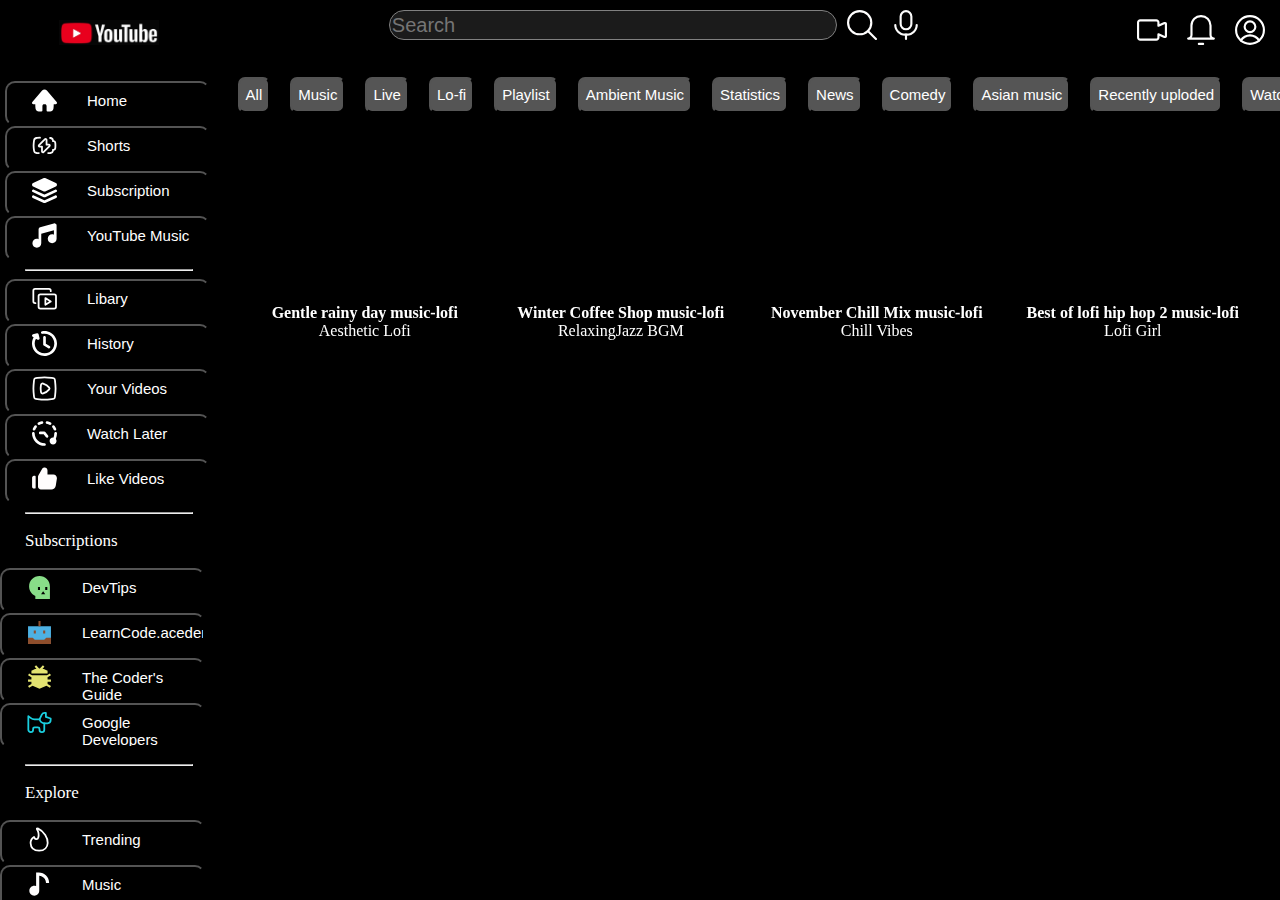
==== commit c09bbaeb: "Embeded 4 youtube videos and implemented flex styling." ====
--- a/index.html
+++ b/index.html
@@ -110,7 +110,25 @@
             <button><a href="#">Recently uploded</a></button>
             <button><a href="#">Watched</a></button>
             <button><a href="#">New to you</a></button>
+            <button>></button>
         </div>
-    </div>
+        <section id="vcontainer">
+            <div id="YT-video">
+                <iframe id="video" height="150" src="https://www.youtube.com/embed/LMU8449Dujs?mute=1&control=0" frameborder="0" allowfullscreen=""></iframe>
+                <div><strong>Gentle rainy day music-lofi</strong><br>Aesthetic Lofi</div>
+            </div>
+            <div id="YT-video">
+                <iframe height="150" src="https://www.youtube.com/embed/4OH7R13I2lM?mute=1&control=0" frameborder="0"></iframe>
+                <div><strong>Winter Coffee Shop music-lofi</strong><br>RelaxingJazz BGM</div>
+            </div>
+            <div id="YT-video">
+                <iframe height="150" src="https://www.youtube.com/embed/ro9VV8J29iA?mute=1&control=0" frameborder="0"></iframe>
+                <div><strong>November Chill Mix music-lofi</strong><br>Chill Vibes</div>
+            </div>
+            <div id="YT-video">
+                <iframe height="150" src="https://www.youtube.com/embed/n61ULEU7CO0?mute=1&control=0" frameborder="0"></iframe>
+                <div><strong>Best of lofi hip hop 2 music-lofi</strong><br>Lofi Girl</div>
+            </div>
+        </section>
 </body>
 </html>--- a/styles.css
+++ b/styles.css
@@ -1,5 +1,5 @@
 body{
-    background-color: black;
+    background-color: rgb(0, 0, 0);
 }
 
 #navigation{
@@ -27,6 +27,7 @@
     font-size: 15px;
     background-color: rgb(0, 0, 0);
     color: white;
+    overflow: hidden;
 }
 #navigation button div{
     padding-top: 4px;
@@ -135,7 +136,7 @@
     padding-left: 15px;
 }
 #lead-container #end .profile-img{
-    border-radius: 50%;
+    border-radius: 15%;
 }
 #lead-nav{
     position: fixed;
@@ -155,6 +156,7 @@
     margin-left: 20px;
     border-radius: 7px;
     background-color: rgb(85, 85, 85);
+    color: white;
 }
 #lead-nav button:hover{
     background-color: rgb(127, 127, 128);
@@ -167,3 +169,28 @@
 hr{
     width: 13vw;
 }
+#vcontainer{
+    position: absolute;
+    height: 38vh;
+    width: 83vw;
+    left: 17vw;
+    top: 15vh;
+    background-color: rgb(0, 0, 0);
+    display: flex;
+    flex-wrap: nowrap;
+    flex-direction: row;
+    justify-content: center;
+}
+#vcontainer #YT-video{
+    height: 28vh;
+    width: 20vw;
+    margin-top: 10px;
+    background-color: rgb(0, 0, 0);
+}
+#vcontainer #YT-video div{
+    padding-top: 5px;
+    color: white;
+}
+#vcontainer #YT-video iframe{
+    border-radius: 20px;
+}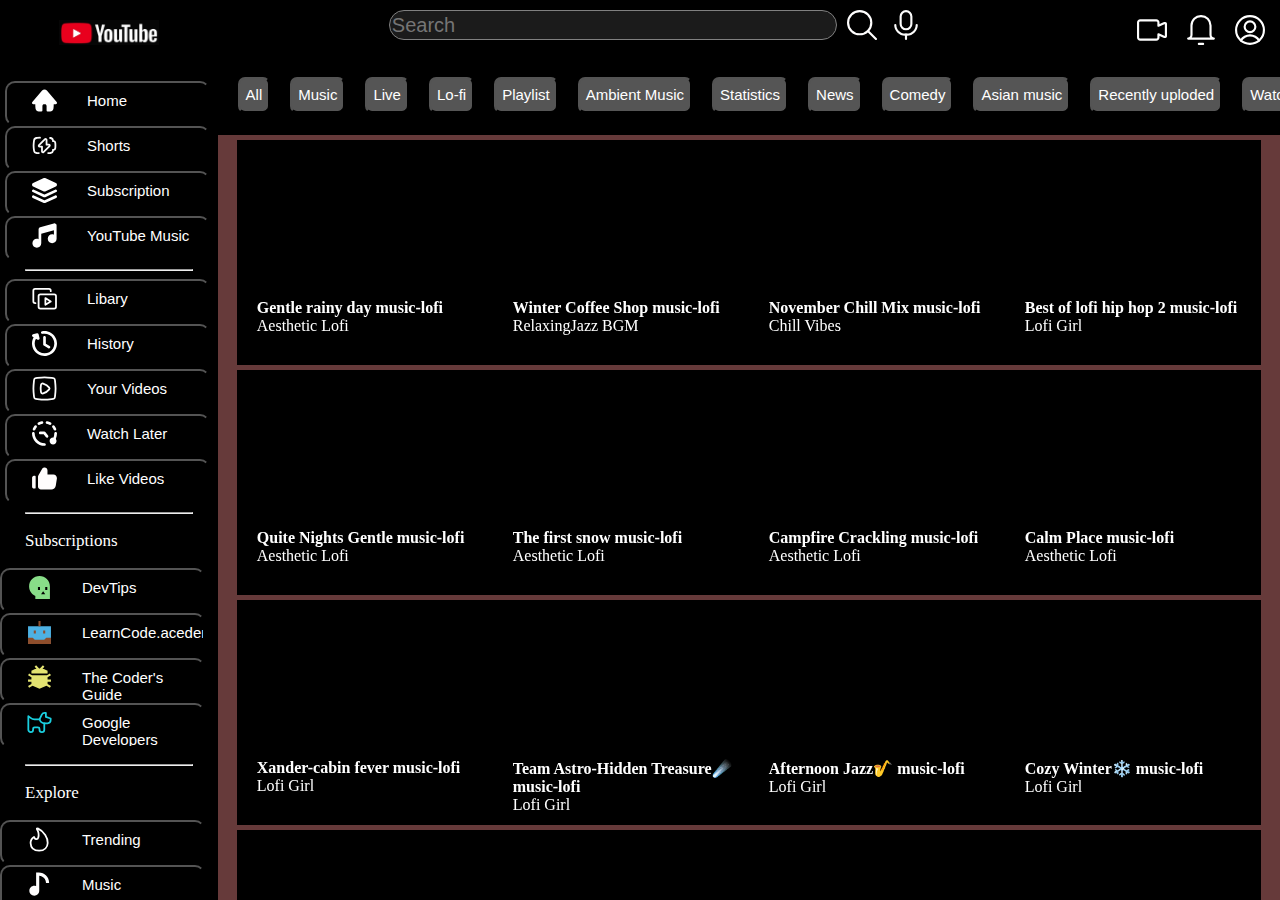
==== commit 714768e7: "added flex box in vcontainer and more embeded content." ====
--- a/index.html
+++ b/index.html
@@ -129,6 +129,54 @@
                 <iframe height="150" src="https://www.youtube.com/embed/n61ULEU7CO0?mute=1&control=0" frameborder="0"></iframe>
                 <div><strong>Best of lofi hip hop 2 music-lofi</strong><br>Lofi Girl</div>
             </div>
+            <div id="YT-video">
+                <iframe height="150" src="https://www.youtube.com/embed/o3PKkJF_P0I?mute=1&control=0" frameborder="0"></iframe>
+                <div><strong>Quite Nights Gentle music-lofi</strong><br>Aesthetic Lofi</div>
+            </div>
+            <div id="YT-video">
+                <iframe height="150" src="https://www.youtube.com/embed/-RoyQsL0cVE?mute=1&control=0" frameborder="0"></iframe>
+                <div><strong>The first snow music-lofi</strong><br>Aesthetic Lofi</div>
+            </div>
+            <div id="YT-video">
+                <iframe height="150" src="https://www.youtube.com/embed/1dn4h-k-2xc?mute=1&control=0" frameborder="0"></iframe>
+                <div><strong>Campfire Crackling music-lofi</strong><br>Aesthetic Lofi</div>
+            </div>
+            <div id="YT-video">
+                <iframe height="150" src="https://www.youtube.com/embed/KeXGhMqCi9Q?mute=1&control=0" frameborder="0"></iframe>
+                <div><strong>Calm Place music-lofi</strong><br>Aesthetic Lofi</div>
+            </div>
+            <div id="YT-video">
+                <iframe height="150" src="https://www.youtube.com/embed/HPQJk6kLE-I?mute=1&control=0" frameborder="0"></iframe>
+                <div><strong>Xander-cabin fever music-lofi</strong><br>Lofi Girl</div>
+            </div>
+            <div id="YT-video">
+                <iframe height="150" src="https://www.youtube.com/embed/gZGLnxVrzD0?mute=1&control=0" frameborder="0"></iframe>
+                <div><strong>Team Astro-Hidden Treasure☄️ music-lofi</strong><br>Lofi Girl</div>
+            </div>
+            <div id="YT-video">
+                <iframe height="150" src="https://www.youtube.com/embed/-R0UYHS8A_A?mute=1&control=0" frameborder="0"></iframe>
+                <div><strong>Afternoon Jazz🎷 music-lofi</strong><br>Lofi Girl</div>
+            </div>
+            <div id="YT-video">
+                <iframe height="150" src="https://www.youtube.com/embed/_tV5LEBDs7w?mute=1&control=0" frameborder="0"></iframe>
+                <div><strong>Cozy Winter❄️ music-lofi</strong><br>Lofi Girl</div>
+            </div>
+            <div id="YT-video">
+                <iframe height="150" src="https://www.youtube.com/embed/ro9VV8J29iA?mute=1&control=0" frameborder="0"></iframe>
+                <div><strong>November Chill Mix music-lofi</strong><br>Chill Vibes</div>
+            </div>
+            <div id="YT-video">
+                <iframe height="150" src="https://www.youtube.com/embed/ro9VV8J29iA?mute=1&control=0" frameborder="0"></iframe>
+                <div><strong>November Chill Mix music-lofi</strong><br>Chill Vibes</div>
+            </div>
+            <div id="YT-video">
+                <iframe height="150" src="https://www.youtube.com/embed/ro9VV8J29iA?mute=1&control=0" frameborder="0"></iframe>
+                <div><strong>November Chill Mix music-lofi</strong><br>Chill Vibes</div>
+            </div>
+            <div id="YT-video">
+                <iframe height="150" src="https://www.youtube.com/embed/ro9VV8J29iA?mute=1&control=0" frameborder="0"></iframe>
+                <div><strong>November Chill Mix music-lofi</strong><br>Chill Vibes</div>
+            </div>
         </section>
 </body>
 </html>--- a/styles.css
+++ b/styles.css
@@ -171,25 +171,29 @@
 }
 #vcontainer{
     position: absolute;
-    height: 38vh;
+    height: auto;
     width: 83vw;
     left: 17vw;
     top: 15vh;
-    background-color: rgb(0, 0, 0);
-    display: flex;
-    flex-wrap: nowrap;
-    flex-direction: row;
+    background-color: rgb(102, 58, 58);
+    display: flex;
+    flex-direction: row;
+    flex-wrap: wrap;
     justify-content: center;
+    flex: 20vw;
+    overflow-y: scroll;
 }
 #vcontainer #YT-video{
-    height: 28vh;
+    height: 25vh;
     width: 20vw;
-    margin-top: 10px;
+    margin-top: 5px;
     background-color: rgb(0, 0, 0);
 }
 #vcontainer #YT-video div{
     padding-top: 5px;
-    color: white;
+    padding-left: 20px;
+    color: white;
+    text-align: left;
 }
 #vcontainer #YT-video iframe{
     border-radius: 20px;
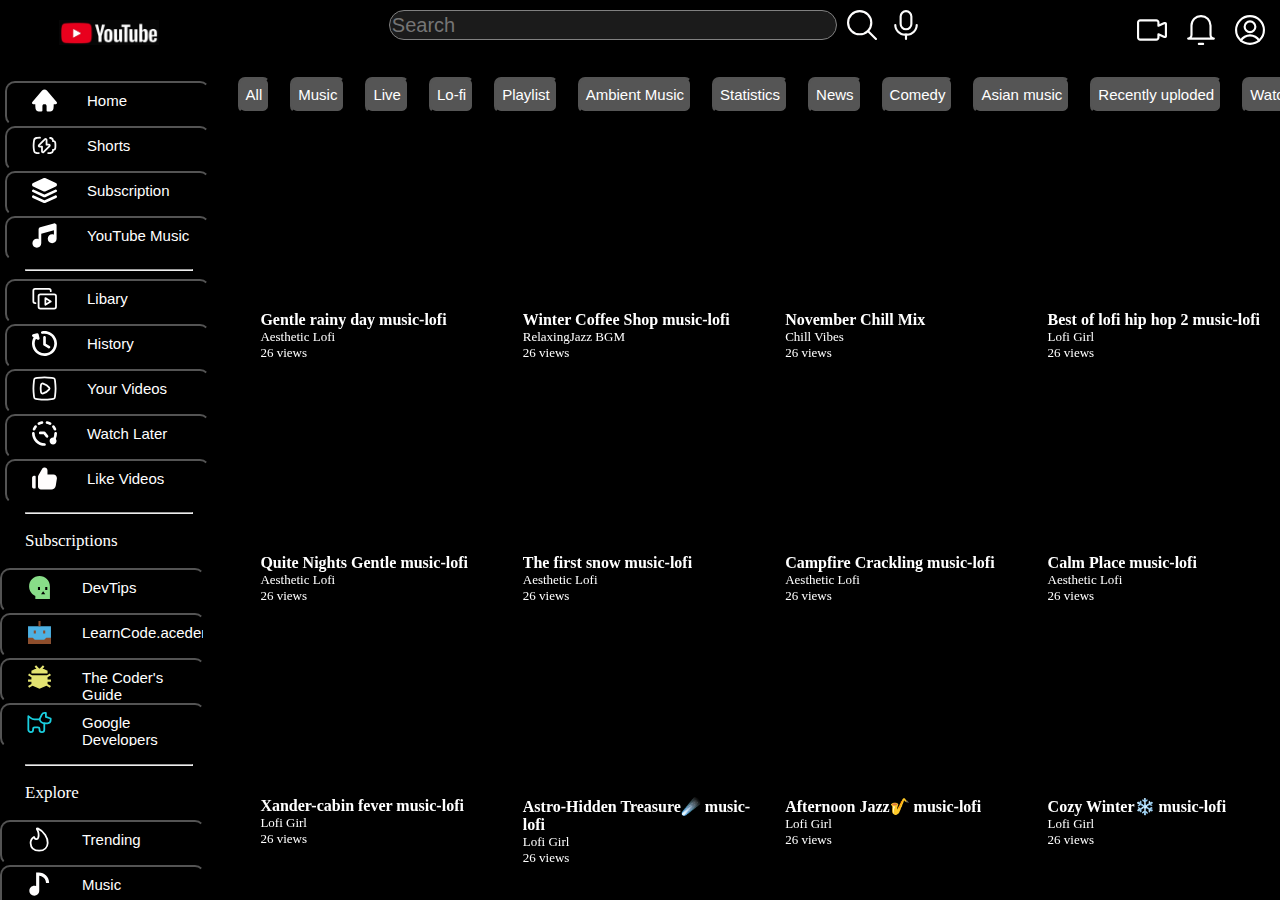
==== commit ea6cb9be: "Added grid in the vcontainer and activated scrolling and adjusted channel css." ====
--- a/index.html
+++ b/index.html
@@ -114,68 +114,84 @@
         </div>
         <section id="vcontainer">
             <div id="YT-video">
-                <iframe id="video" height="150" src="https://www.youtube.com/embed/LMU8449Dujs?mute=1&control=0" frameborder="0" allowfullscreen=""></iframe>
-                <div><strong>Gentle rainy day music-lofi</strong><br>Aesthetic Lofi</div>
+                <iframe id="video" src="https://www.youtube.com/embed/LMU8449Dujs?mute=1&control=0" frameborder="0" allowfullscreen=""></iframe>
+                <div><strong>Gentle rainy day music-lofi</strong></div>
+                <div class="channel">Aesthetic Lofi<br>26 views</div>
             </div>
             <div id="YT-video">
                 <iframe height="150" src="https://www.youtube.com/embed/4OH7R13I2lM?mute=1&control=0" frameborder="0"></iframe>
-                <div><strong>Winter Coffee Shop music-lofi</strong><br>RelaxingJazz BGM</div>
+                <div><strong>Winter Coffee Shop music-lofi</strong></div>
+                <div class="channel">RelaxingJazz BGM<br>26 views</div>
             </div>
             <div id="YT-video">
                 <iframe height="150" src="https://www.youtube.com/embed/ro9VV8J29iA?mute=1&control=0" frameborder="0"></iframe>
-                <div><strong>November Chill Mix music-lofi</strong><br>Chill Vibes</div>
+                <div><strong>November Chill Mix</strong></div>
+                <div class="channel">Chill Vibes<br>26 views</div>
             </div>
             <div id="YT-video">
-                <iframe height="150" src="https://www.youtube.com/embed/n61ULEU7CO0?mute=1&control=0" frameborder="0"></iframe>
-                <div><strong>Best of lofi hip hop 2 music-lofi</strong><br>Lofi Girl</div>
+                <iframe src="https://www.youtube.com/embed/n61ULEU7CO0?mute=1&control=0" frameborder="0"></iframe>
+                <div><strong>Best of lofi hip hop 2 music-lofi</strong></div>
+                <div class="channel">Lofi Girl<br>26 views</div>
             </div>
             <div id="YT-video">
-                <iframe height="150" src="https://www.youtube.com/embed/o3PKkJF_P0I?mute=1&control=0" frameborder="0"></iframe>
-                <div><strong>Quite Nights Gentle music-lofi</strong><br>Aesthetic Lofi</div>
+                <iframe src="https://www.youtube.com/embed/o3PKkJF_P0I?mute=1&control=0" frameborder="0"></iframe>
+                <div><strong>Quite Nights Gentle music-lofi</strong></div>
+                <div class="channel">Aesthetic Lofi<br>26 views</div>
             </div>
             <div id="YT-video">
-                <iframe height="150" src="https://www.youtube.com/embed/-RoyQsL0cVE?mute=1&control=0" frameborder="0"></iframe>
-                <div><strong>The first snow music-lofi</strong><br>Aesthetic Lofi</div>
+                <iframe src="https://www.youtube.com/embed/-RoyQsL0cVE?mute=1&control=0" frameborder="0"></iframe>
+                <div><strong>The first snow music-lofi</strong></div>
+                <div class="channel">Aesthetic Lofi<br>26 views</div>
             </div>
             <div id="YT-video">
-                <iframe height="150" src="https://www.youtube.com/embed/1dn4h-k-2xc?mute=1&control=0" frameborder="0"></iframe>
-                <div><strong>Campfire Crackling music-lofi</strong><br>Aesthetic Lofi</div>
+                <iframe src="https://www.youtube.com/embed/1dn4h-k-2xc?mute=1&control=0" frameborder="0"></iframe>
+                <div><strong>Campfire Crackling music-lofi</strong></div>
+                <div class="channel">Aesthetic Lofi<br>26 views</div>
             </div>
             <div id="YT-video">
-                <iframe height="150" src="https://www.youtube.com/embed/KeXGhMqCi9Q?mute=1&control=0" frameborder="0"></iframe>
-                <div><strong>Calm Place music-lofi</strong><br>Aesthetic Lofi</div>
+                <iframe src="https://www.youtube.com/embed/KeXGhMqCi9Q?mute=1&control=0" frameborder="0"></iframe>
+                <div><strong>Calm Place music-lofi</strong></div>
+                <div class="channel">Aesthetic Lofi<br>26 views</div>
             </div>
             <div id="YT-video">
-                <iframe height="150" src="https://www.youtube.com/embed/HPQJk6kLE-I?mute=1&control=0" frameborder="0"></iframe>
-                <div><strong>Xander-cabin fever music-lofi</strong><br>Lofi Girl</div>
+                <iframe src="https://www.youtube.com/embed/HPQJk6kLE-I?mute=1&control=0" frameborder="0"></iframe>
+                <div><strong>Xander-cabin fever music-lofi</strong></div>
+                <div class="channel">Lofi Girl<br>26 views</div>
             </div>
             <div id="YT-video">
-                <iframe height="150" src="https://www.youtube.com/embed/gZGLnxVrzD0?mute=1&control=0" frameborder="0"></iframe>
-                <div><strong>Team Astro-Hidden Treasure☄️ music-lofi</strong><br>Lofi Girl</div>
+                <iframe src="https://www.youtube.com/embed/gZGLnxVrzD0?mute=1&control=0" frameborder="0"></iframe>
+                <div><strong>Astro-Hidden Treasure☄️ music-lofi</strong></div>
+                <div class="channel">Lofi Girl<br>26 views</div>
             </div>
             <div id="YT-video">
-                <iframe height="150" src="https://www.youtube.com/embed/-R0UYHS8A_A?mute=1&control=0" frameborder="0"></iframe>
-                <div><strong>Afternoon Jazz🎷 music-lofi</strong><br>Lofi Girl</div>
+                <iframe src="https://www.youtube.com/embed/-R0UYHS8A_A?mute=1&control=0" frameborder="0"></iframe>
+                <div><strong>Afternoon Jazz🎷 music-lofi</strong></div>
+                <div class="channel">Lofi Girl<br>26 views</div>
             </div>
             <div id="YT-video">
-                <iframe height="150" src="https://www.youtube.com/embed/_tV5LEBDs7w?mute=1&control=0" frameborder="0"></iframe>
-                <div><strong>Cozy Winter❄️ music-lofi</strong><br>Lofi Girl</div>
+                <iframe src="https://www.youtube.com/embed/_tV5LEBDs7w?mute=1&control=0" frameborder="0"></iframe>
+                <div><strong>Cozy Winter❄️ music-lofi</strong></div>
+                <div class="channel">Lofi Girl<br>26 views</div>
             </div>
             <div id="YT-video">
-                <iframe height="150" src="https://www.youtube.com/embed/ro9VV8J29iA?mute=1&control=0" frameborder="0"></iframe>
-                <div><strong>November Chill Mix music-lofi</strong><br>Chill Vibes</div>
+                <iframe src="https://www.youtube.com/embed/rbaH6ykpXF4?mute=1&control=0" frameborder="0"></iframe>
+                <div><strong>Nights ♫ Acoustic music-lofi</strong></div>
+                <div class="channel">Slowed and Chill<br>26 views</div>
             </div>
             <div id="YT-video">
-                <iframe height="150" src="https://www.youtube.com/embed/ro9VV8J29iA?mute=1&control=0" frameborder="0"></iframe>
-                <div><strong>November Chill Mix music-lofi</strong><br>Chill Vibes</div>
+                <iframe src="https://www.youtube.com/embed/dQVOkW8flXo?mute=1&control=0" frameborder="0"></iframe>
+                <div><strong>Enjoy your day</strong></div>
+                <div class="channel">Chill Vibes<br>26 views</div>
             </div>
             <div id="YT-video">
-                <iframe height="150" src="https://www.youtube.com/embed/ro9VV8J29iA?mute=1&control=0" frameborder="0"></iframe>
-                <div><strong>November Chill Mix music-lofi</strong><br>Chill Vibes</div>
+                <iframe src="https://www.youtube.com/embed/qkomUXfVfyE?mute=1&control=0" frameborder="0"></iframe>
+                <div><strong>October Chill Mix</strong></div>
+                <div class="channel">Chill Vibes<br>702K views</div>
             </div>
             <div id="YT-video">
-                <iframe height="150" src="https://www.youtube.com/embed/ro9VV8J29iA?mute=1&control=0" frameborder="0"></iframe>
-                <div><strong>November Chill Mix music-lofi</strong><br>Chill Vibes</div>
+                <iframe src="https://www.youtube.com/embed/PlvHLXvhSGE?mute=1&control=0" frameborder="0"></iframe>
+                <div><strong>New Journey 🌸 Songs</strong></div>
+                <div class="channel">Chill Vibes<br>26 views</div>
             </div>
         </section>
 </body>
--- a/styles.css
+++ b/styles.css
@@ -171,30 +171,33 @@
 }
 #vcontainer{
     position: absolute;
-    height: auto;
-    width: 83vw;
-    left: 17vw;
+    height: 80vh;
+    width: 82vw;
+    left: 18vw;
     top: 15vh;
     background-color: rgb(102, 58, 58);
-    display: flex;
-    flex-direction: row;
-    flex-wrap: wrap;
-    justify-content: center;
-    flex: 20vw;
-    overflow-y: scroll;
+    display: grid;
+    grid-template-columns: auto auto auto auto;
+    background-color: #000000;
+    padding: 10px;
+    overflow: auto;
 }
 #vcontainer #YT-video{
-    height: 25vh;
+    height: 27vh;
     width: 20vw;
-    margin-top: 5px;
     background-color: rgb(0, 0, 0);
 }
 #vcontainer #YT-video div{
-    padding-top: 5px;
     padding-left: 20px;
     color: white;
     text-align: left;
 }
 #vcontainer #YT-video iframe{
     border-radius: 20px;
-}+    height: 18vh;
+    width: 19vw;
+}
+#YT-video .channel{
+    font-size: 13px;
+    color: rgb(114, 111, 111);
+}
